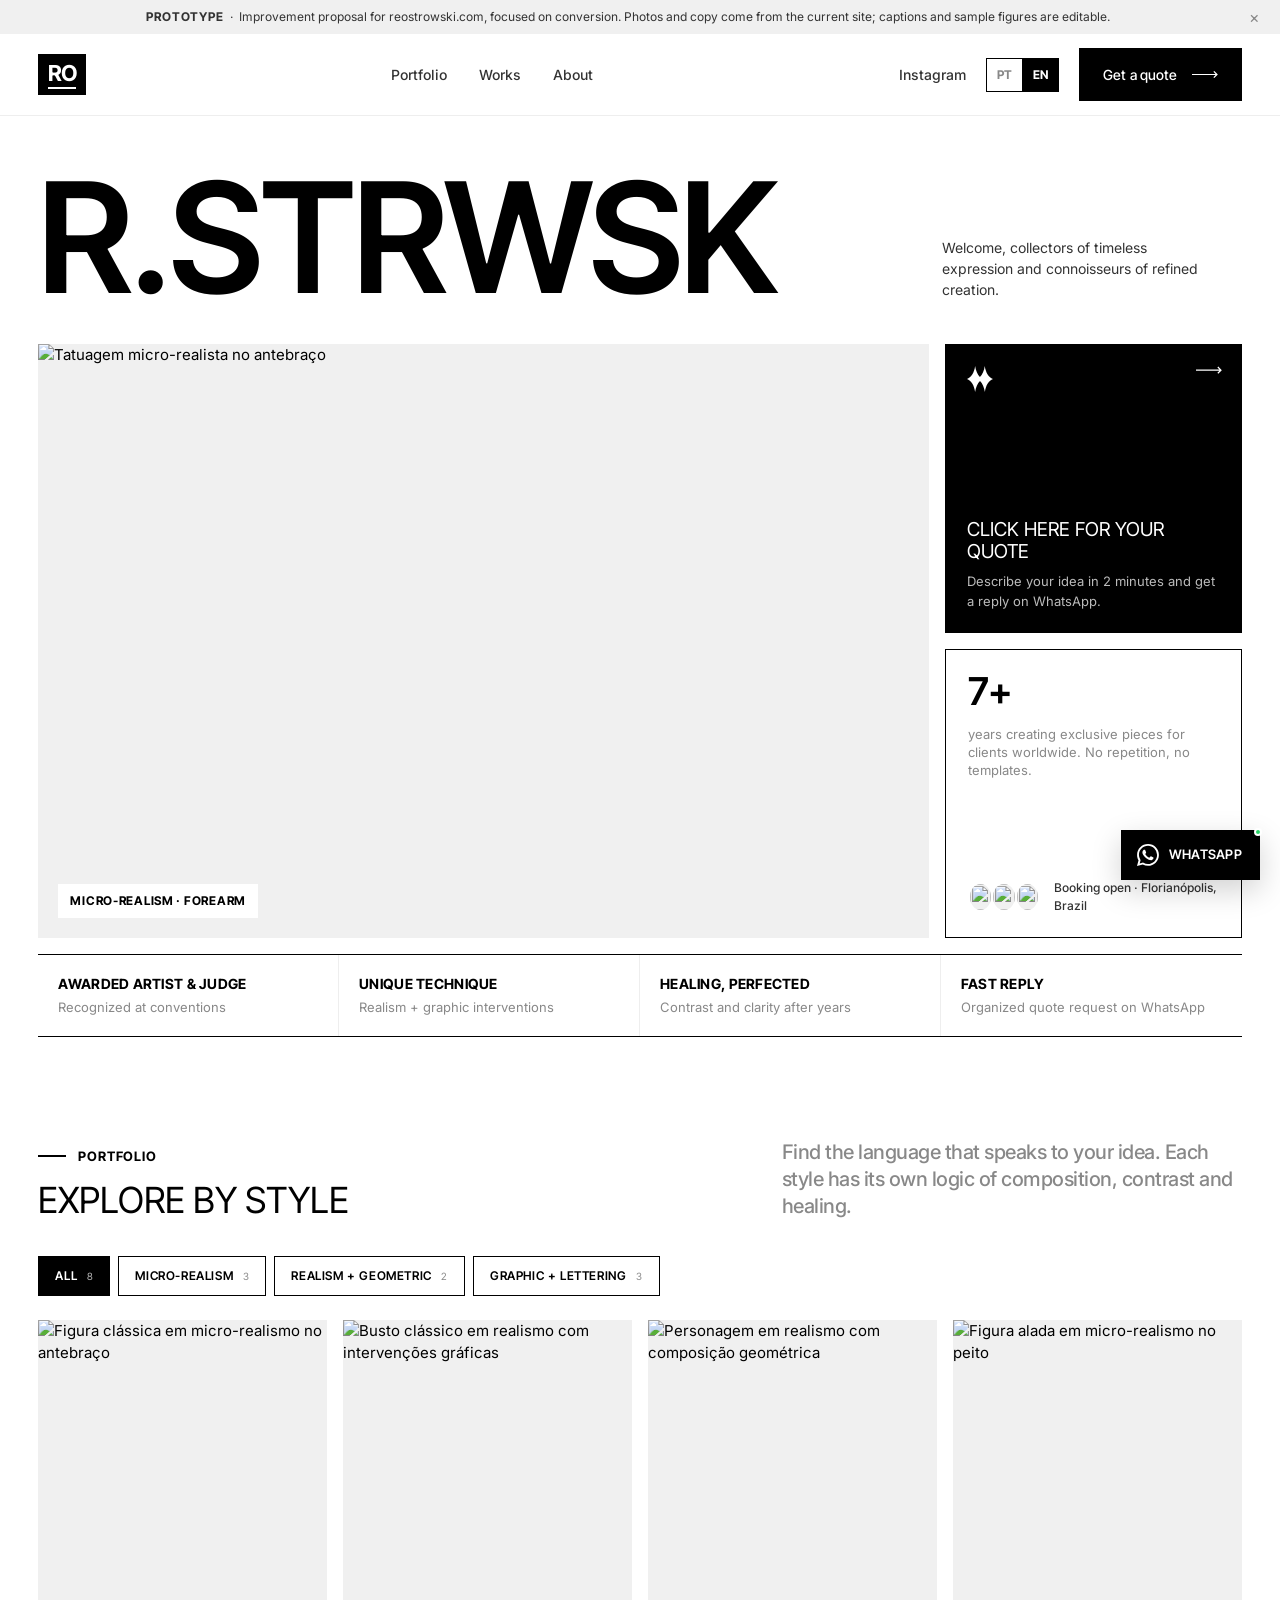
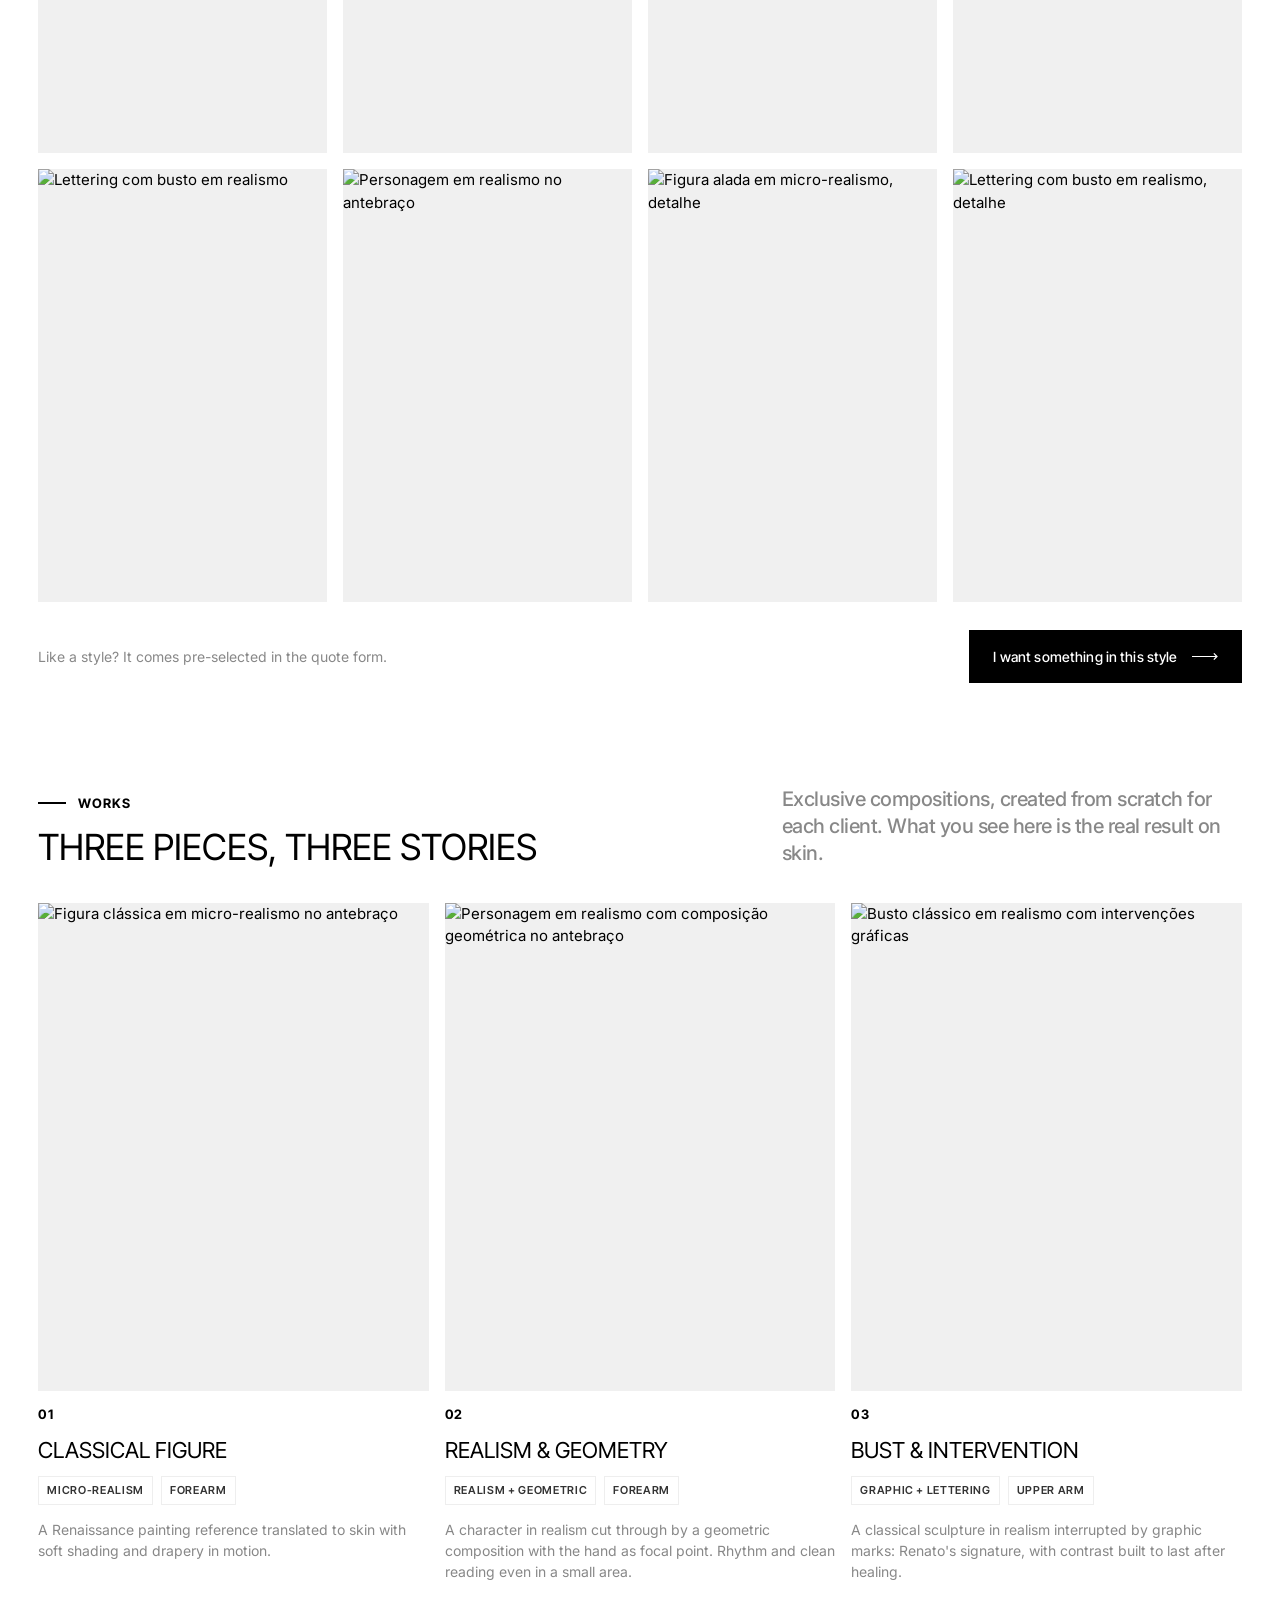
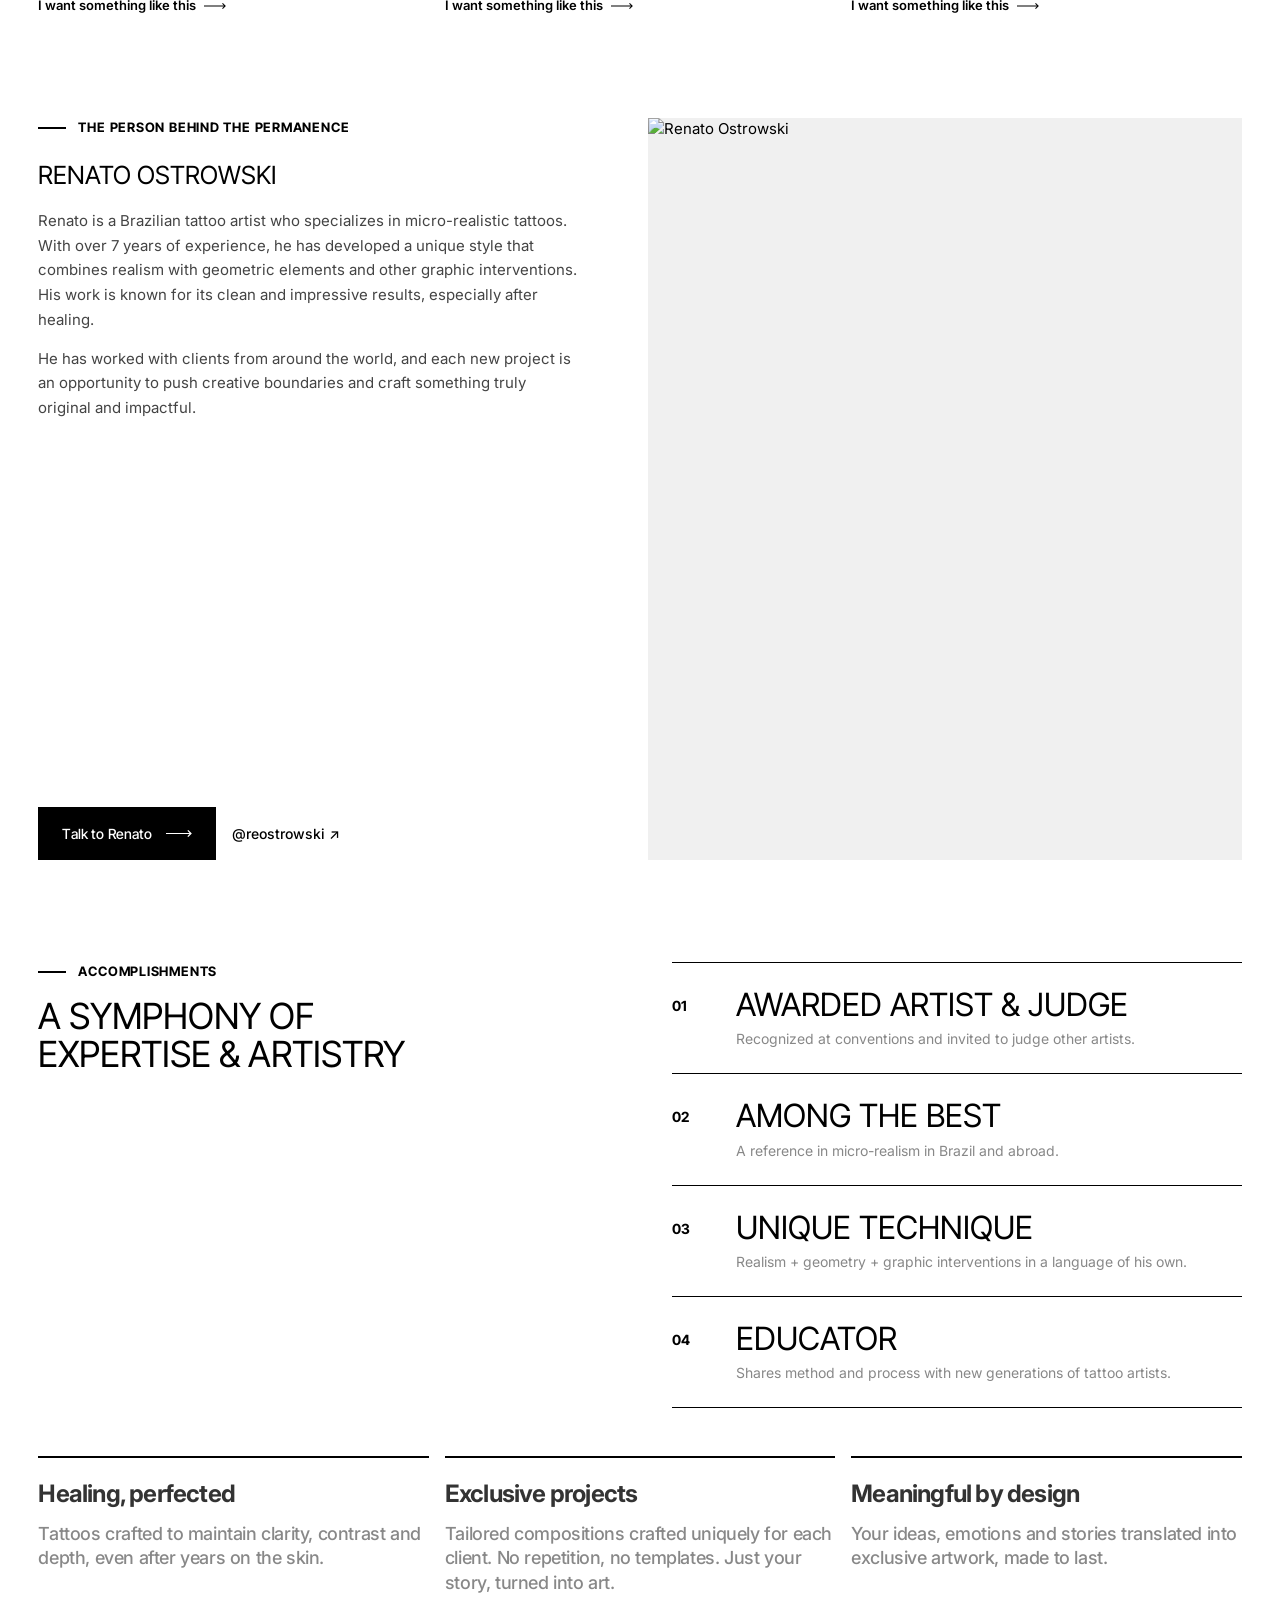
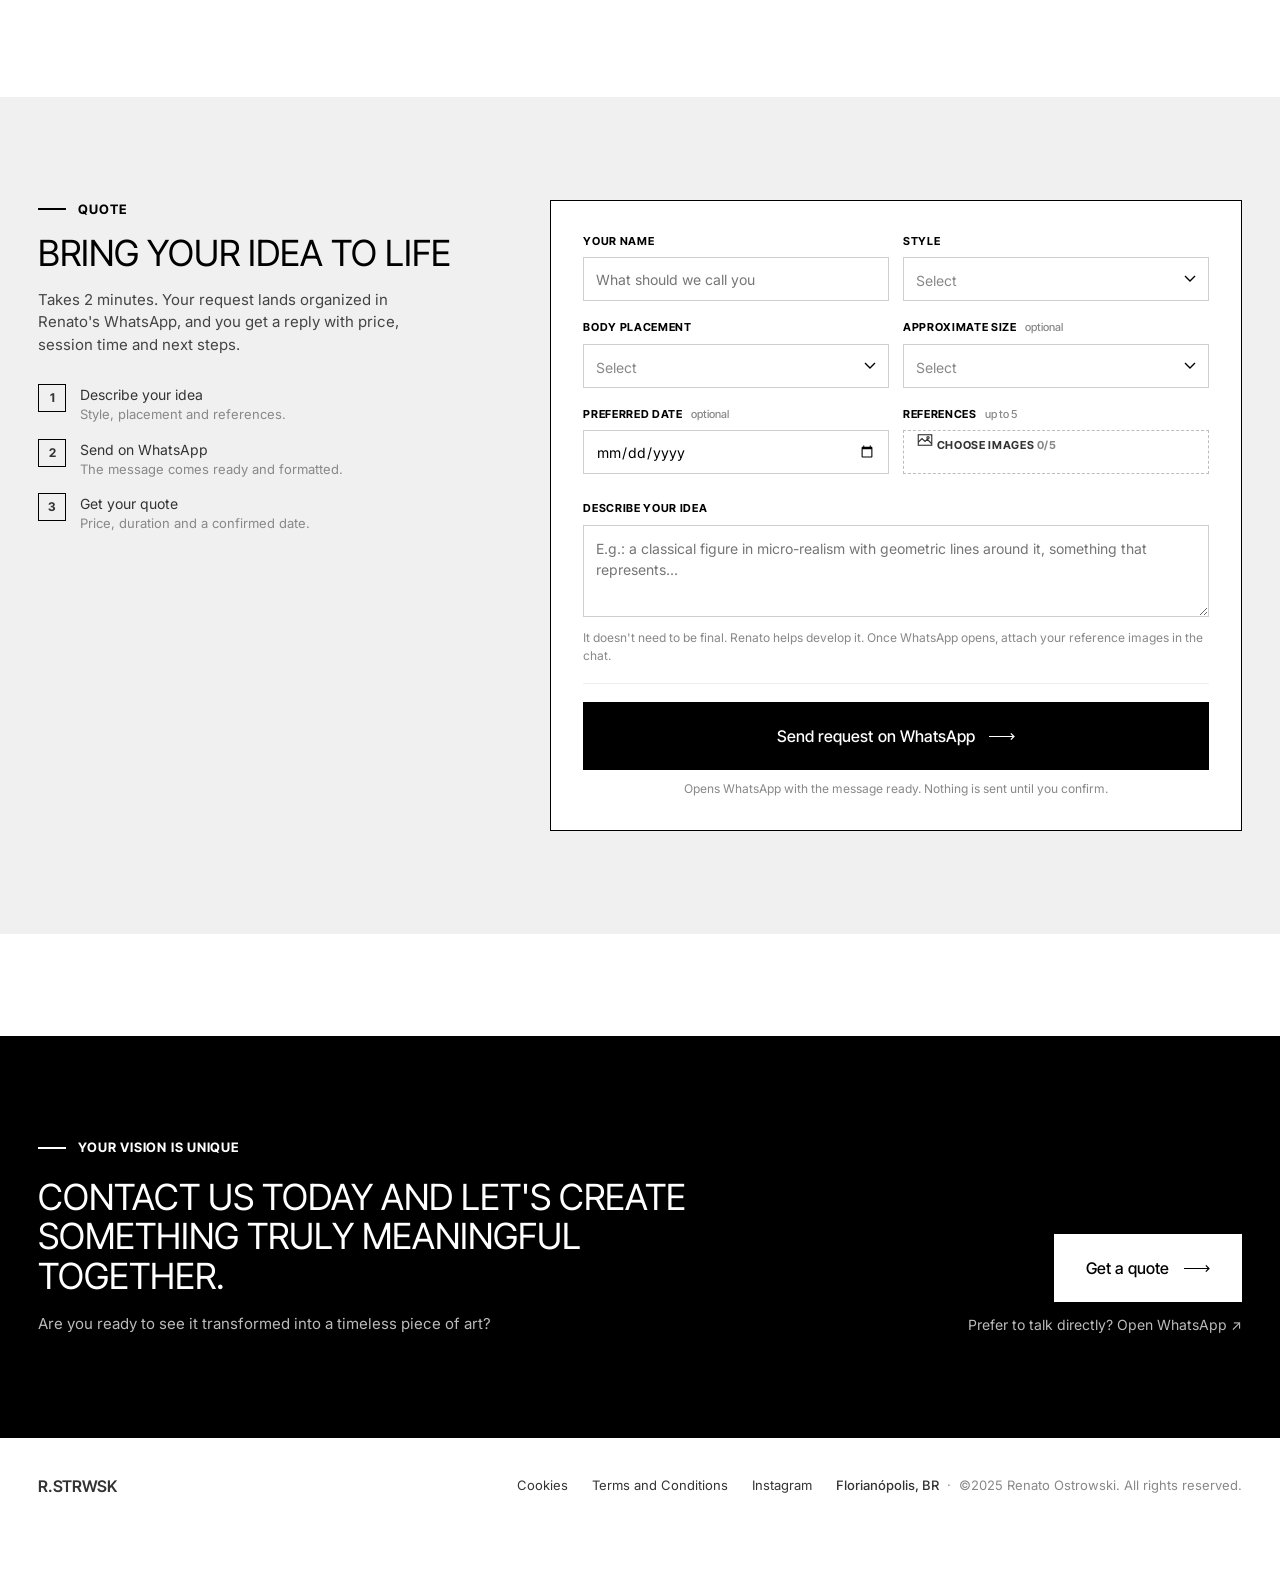
==== renato-demo-2/index.html @ 5ecb4a64 "feat: publish second Renato portfolio prototype" ====
<!DOCTYPE html>
<html lang="pt-BR">
<head>
<meta charset="UTF-8">
<meta name="viewport" content="width=device-width, initial-scale=1">
<title>R. Ostrowski — Protótipo</title>
<meta name="description" content="Protótipo de melhorias para reostrowski.com — portfólio por estilos, galeria, orçamento organizado pelo WhatsApp.">
<link rel="preconnect" href="https://fonts.googleapis.com">
<link rel="preconnect" href="https://fonts.gstatic.com" crossorigin>
<link href="https://api.fontshare.com/v2/css?f[]=switzer@400,500,600,700&display=swap" rel="stylesheet">
<link href="https://fonts.googleapis.com/css2?family=Inter:wght@400;500;600;700&family=Inter+Tight:wght@400;500;600;700&display=swap" rel="stylesheet">
<style>
  :root{
    --black:#000;
    --white:#fff;
    --ink:#333;
    --ink-2:#444;
    --muted:#888;
    --muted-2:#999;
    --line:#eee;
    --soft:#f0f0f0;
    --font-display:"Switzer","Inter Tight",Inter,system-ui,-apple-system,"Segoe UI",Roboto,Helvetica,Arial,sans-serif;
    --font-body:Inter,system-ui,-apple-system,"Segoe UI",Roboto,Helvetica,Arial,sans-serif;
    --gutter:clamp(20px,3vw,40px);
    --gap:16px;
  }
  *{box-sizing:border-box;margin:0;padding:0}
  html{scroll-behavior:smooth;-webkit-text-size-adjust:100%}
  body{
    background:var(--white);
    color:var(--black);
    font-family:var(--font-body);
    font-size:15px;
    line-height:1.5;
    -webkit-font-smoothing:antialiased;
  }
  img{display:block;max-width:100%}
  a{color:inherit;text-decoration:none}
  button{font:inherit;color:inherit;background:none;border:0;cursor:pointer}
  ::selection{background:var(--black);color:var(--white)}

  .wrap{padding-left:var(--gutter);padding-right:var(--gutter)}
  .display{font-family:var(--font-display);text-transform:uppercase;font-weight:400;line-height:1.05}
  .eyebrow{
    font-family:var(--font-display);font-size:13px;font-weight:700;letter-spacing:.06em;text-transform:uppercase;
    display:flex;align-items:center;gap:12px;
  }
  .eyebrow::before{content:"";width:28px;height:2px;background:var(--black)}
  .h2{font-size:clamp(28px,3.4vw,36px)}
  .lead{font-size:20px;font-weight:500;letter-spacing:-.5px;color:var(--muted);line-height:1.35}

  /* Buttons — exactly as the current site: black, square, white text, arrow */
  .btn{
    display:inline-flex;align-items:center;justify-content:center;gap:14px;
    background:var(--black);color:var(--white);
    font-family:var(--font-display);font-size:14px;font-weight:500;letter-spacing:.01em;
    padding:14px 22px;border:2px solid var(--black);border-radius:0;
    transition:background .2s,color .2s,transform .2s;
    white-space:nowrap;
  }
  .btn svg{width:26px;height:9px;flex:none;transition:transform .25s}
  .btn:hover{background:var(--white);color:var(--black)}
  .btn:hover svg{transform:translateX(5px)}
  .btn.big{font-size:16px;padding:20px 30px}
  .btn.full{width:100%}

  /* Prototype notice bar */
  .proto{
    background:var(--soft);color:var(--ink);font-size:12px;
    display:flex;align-items:center;justify-content:center;gap:18px;padding:8px calc(var(--gutter) + 24px) 8px var(--gutter);
    position:relative;text-align:center;
  }
  .proto strong{font-family:var(--font-display);text-transform:uppercase;letter-spacing:.08em;font-weight:700}
  .proto button{position:absolute;right:12px;top:50%;transform:translateY(-50%);font-size:16px;line-height:1;padding:4px 8px;color:var(--muted)}
  .proto button:hover{color:var(--black)}

  /* Nav */
  .nav{
    position:sticky;top:0;z-index:50;background:rgba(255,255,255,.92);backdrop-filter:blur(10px);
    border-bottom:1px solid var(--line);
    display:flex;align-items:center;justify-content:space-between;gap:24px;
    padding-top:14px;padding-bottom:14px;
  }
  .logo{
    background:var(--black);color:var(--white);
    font-family:var(--font-display);font-weight:700;font-size:22px;letter-spacing:-.06em;line-height:1;
    padding:8px 10px 6px;display:inline-flex;flex-direction:column;align-items:flex-start;
  }
  .logo span{display:block;height:2px;width:100%;background:var(--white);margin-top:3px}
  .menu{display:flex;align-items:center;gap:32px;font-size:14px;font-weight:500}
  .menu a{position:relative;color:var(--ink)}
  .menu a::after{content:"";position:absolute;left:0;right:100%;bottom:-4px;height:1px;background:var(--black);transition:right .25s}
  .menu a:hover::after{right:0}
  .nav-right{display:flex;align-items:center;gap:20px}
  .nav-right .ig{font-size:14px;font-weight:500;color:var(--ink)}
  /* Language switch — same square, mono language as the site */
  .lang{display:inline-flex;border:1px solid var(--black);font-family:var(--font-display);font-size:12px;font-weight:700;letter-spacing:.06em}
  .lang button{padding:7px 10px;color:var(--muted);transition:background .15s,color .15s}
  .lang button + button{border-left:1px solid var(--black)}
  .lang button.on{background:var(--black);color:var(--white)}
  .lang button:not(.on):hover{color:var(--black)}
  .burger{display:none;width:40px;height:40px;flex-direction:column;align-items:center;justify-content:center;gap:6px}
  .burger i{display:block;width:22px;height:2px;background:var(--black)}
  .mobile-menu{display:none;border-bottom:1px solid var(--line);background:var(--white)}
  .mobile-menu a{display:block;padding:16px var(--gutter);border-top:1px solid var(--line);font-family:var(--font-display);text-transform:uppercase;font-weight:500}
  .mobile-menu .mm-lang{display:flex;align-items:center;justify-content:space-between;padding:14px var(--gutter);border-top:1px solid var(--line);font-size:13px;color:var(--muted)}
  .mobile-menu.open{display:block}

  /* Hero */
  .hero{padding-top:clamp(28px,4vw,56px)}
  .hero-text{display:grid;grid-template-columns:1fr minmax(240px,300px);gap:32px;align-items:end;padding-bottom:36px}
  .hero h1{
    font-family:var(--font-display);font-weight:600;text-transform:uppercase;
    font-size:clamp(64px,12vw,156px);letter-spacing:-.02em;line-height:.92;
  }
  .hero-text p{font-size:14px;color:var(--ink);max-width:260px;padding-bottom:8px}
  .bento{display:grid;grid-template-columns:3fr 1fr;gap:var(--gap)}
  .bento .main{position:relative;overflow:hidden;background:var(--soft);aspect-ratio:3/2}
  .bento .main img{width:100%;height:100%;object-fit:cover;object-position:center 30%}
  .bento .main .tag{
    position:absolute;left:20px;bottom:20px;background:var(--white);padding:8px 12px;
    font-family:var(--font-display);text-transform:uppercase;font-size:12px;font-weight:700;letter-spacing:.06em
  }
  .bento .side{display:grid;grid-template-rows:1fr 1fr;gap:var(--gap)}
  .card-black{
    background:var(--black);color:var(--white);padding:22px;display:flex;flex-direction:column;justify-content:space-between;
    position:relative;transition:transform .25s
  }
  .card-black:hover{transform:translateY(-3px)}
  .card-black .star{width:26px;height:26px}
  .card-black h3{font-family:var(--font-display);text-transform:uppercase;font-size:clamp(16px,1.5vw,20px);font-weight:400;line-height:1.15;margin-top:auto}
  .card-black p{font-size:13px;color:#bbb;margin-top:10px}
  .card-black .arrow{position:absolute;right:20px;top:22px;width:26px}
  .card-white{
    border:1px solid var(--black);padding:22px;display:flex;flex-direction:column;gap:14px;background:var(--white);
  }
  .card-white .kpi{font-family:var(--font-display);font-size:clamp(28px,3vw,40px);font-weight:600;letter-spacing:-.03em;line-height:1}
  .card-white small{font-size:13px;color:var(--muted);line-height:1.4}
  .avatars{display:flex;align-items:center;gap:8px;margin-top:auto}
  .avatars .a{width:30px;height:30px;border-radius:50%;background:var(--soft);border:2px solid var(--white);margin-left:-10px;overflow:hidden}
  .avatars .a:first-child{margin-left:0}
  .avatars .a img{width:100%;height:100%;object-fit:cover}
  .avatars span{font-size:12px;color:var(--ink);font-weight:500;margin-left:6px}

  /* Trust strip */
  .strip{
    margin-top:var(--gap);border-top:1px solid var(--black);border-bottom:1px solid var(--black);
    display:grid;grid-template-columns:repeat(4,1fr);
  }
  .strip div{padding:18px 20px;border-right:1px solid var(--line);display:flex;flex-direction:column;gap:4px}
  .strip div:last-child{border-right:0}
  .strip b{font-family:var(--font-display);text-transform:uppercase;font-size:14px;font-weight:700;letter-spacing:.02em}
  .strip span{font-size:13px;color:var(--muted)}

  /* Section spacing */
  section{padding-top:clamp(64px,8vw,110px)}
  .sec-head{display:grid;grid-template-columns:1fr 1fr;gap:32px;align-items:end;margin-bottom:36px}
  .sec-head .h2{margin-top:16px}
  .sec-head .lead{max-width:460px;justify-self:end}

  /* Portfolio by style */
  .filters{display:flex;flex-wrap:wrap;gap:8px;margin-bottom:24px}
  .chip{
    font-family:var(--font-display);text-transform:uppercase;font-size:12px;font-weight:600;letter-spacing:.05em;
    padding:10px 16px;border:1px solid var(--black);background:var(--white);color:var(--black);
    transition:background .15s,color .15s
  }
  .chip:hover{background:var(--soft)}
  .chip.active{background:var(--black);color:var(--white)}
  .chip small{font-weight:400;color:var(--muted);margin-left:6px}
  .chip.active small{color:#bbb}
  .grid{display:grid;grid-template-columns:repeat(4,1fr);gap:var(--gap)}
  .work{position:relative;overflow:hidden;background:var(--soft);aspect-ratio:2/3;cursor:pointer}
  .work img{width:100%;height:100%;object-fit:cover;transition:transform .6s cubic-bezier(.2,.7,.2,1)}
  .work:hover img{transform:scale(1.04)}
  .work .cap{
    position:absolute;left:0;right:0;bottom:0;padding:14px;
    background:linear-gradient(to top,rgba(0,0,0,.75),rgba(0,0,0,0));color:var(--white);
    display:flex;justify-content:space-between;align-items:flex-end;gap:8px;
    opacity:0;transform:translateY(8px);transition:opacity .25s,transform .25s
  }
  .work:hover .cap{opacity:1;transform:none}
  .work .cap b{font-family:var(--font-display);text-transform:uppercase;font-size:12px;font-weight:700;letter-spacing:.05em}
  .work .cap span{font-size:12px;color:#ddd}
  .work.hide{display:none}
  .grid-cta{margin-top:28px;display:flex;justify-content:space-between;align-items:center;gap:20px;flex-wrap:wrap}
  .grid-cta p{color:var(--muted);font-size:14px}

  /* Featured gallery — 3 real works */
  .feat{display:grid;grid-template-columns:repeat(3,1fr);gap:var(--gap)}
  .feat article{display:flex;flex-direction:column;gap:14px}
  .feat .ph{overflow:hidden;background:var(--soft);aspect-ratio:4/5}
  .feat .ph img{width:100%;height:100%;object-fit:cover;transition:transform .7s cubic-bezier(.2,.7,.2,1)}
  .feat article:hover .ph img{transform:scale(1.03)}
  .feat .num{font-family:var(--font-display);font-size:13px;font-weight:700;letter-spacing:.04em}
  .feat h3{font-family:var(--font-display);text-transform:uppercase;font-weight:400;font-size:22px;line-height:1.1}
  .feat p{color:var(--muted);font-size:14px}
  .feat .meta{display:flex;gap:8px;flex-wrap:wrap}
  .feat .meta span{font-size:11px;font-family:var(--font-display);text-transform:uppercase;letter-spacing:.06em;font-weight:600;border:1px solid var(--line);padding:5px 8px;color:var(--ink)}
  .feat a.link{font-size:13px;font-weight:600;display:inline-flex;gap:8px;align-items:center;margin-top:auto}
  .feat a.link svg{width:22px;height:8px}

  /* About */
  .about{display:grid;grid-template-columns:1fr 1fr;gap:var(--gap)}
  .about .copy{display:flex;flex-direction:column;justify-content:space-between;gap:32px;padding-right:clamp(0px,4vw,64px)}
  .about h2.name{font-family:var(--font-display);text-transform:uppercase;font-weight:400;font-size:25px;margin-top:20px}
  .about .copy p{color:var(--ink-2);font-size:15px;line-height:1.65;margin-top:14px}
  .about .copy .cta-row{display:flex;gap:12px;flex-wrap:wrap;align-items:center}
  .about .copy .cta-row a.ig{font-size:14px;font-weight:500;display:inline-flex;align-items:center;gap:8px;padding:14px 4px}
  .about .img{overflow:hidden;background:var(--soft);aspect-ratio:4/5}
  .about .img img{width:100%;height:100%;object-fit:cover}

  /* Accomplishments */
  .acc{display:grid;grid-template-columns:1fr 1fr;gap:var(--gap) 64px}
  .acc .head .h2{margin-top:16px}
  .acc ol{list-style:none}
  .acc li{display:grid;grid-template-columns:48px 1fr;gap:16px;padding:24px 0;border-top:1px solid var(--black);align-items:start}
  .acc li:last-child{border-bottom:1px solid var(--black)}
  .acc li b{font-family:var(--font-display);font-size:14px;font-weight:700;letter-spacing:.02em;padding-top:8px}
  .acc li h3{font-family:var(--font-display);text-transform:uppercase;font-weight:400;font-size:clamp(22px,2.6vw,32px);line-height:1.1}
  .acc li p{color:var(--muted);font-size:14px;margin-top:6px}

  /* Values */
  .values{display:grid;grid-template-columns:repeat(3,1fr);gap:var(--gap);margin-top:48px}
  .values div{border-top:2px solid var(--black);padding-top:18px}
  .values h3{font-family:var(--font-body);font-weight:700;font-size:24px;letter-spacing:-.8px;color:var(--ink)}
  .values p{font-size:18px;font-weight:500;letter-spacing:-.4px;color:var(--muted);line-height:1.35;margin-top:10px}

  /* Quote form — compact */
  .quote{background:var(--soft);margin-top:clamp(64px,8vw,110px);padding-bottom:clamp(64px,8vw,110px)}
  .quote-grid{display:grid;grid-template-columns:minmax(280px,1fr) minmax(0,1.5fr);gap:clamp(24px,4vw,64px)}
  .quote .intro{position:sticky;top:96px;align-self:start}
  .quote .intro .h2{margin-top:16px}
  .quote .intro p{color:var(--ink-2);margin-top:16px;max-width:400px}
  .steps{list-style:none;margin-top:28px;display:flex;flex-direction:column;gap:14px}
  .steps li{display:flex;gap:14px;align-items:flex-start;font-size:14px;color:var(--ink)}
  .steps li b{font-family:var(--font-display);flex:none;width:28px;height:28px;border:1px solid var(--black);display:inline-flex;align-items:center;justify-content:center;font-size:12px;font-weight:700}
  .steps li span small{display:block;color:var(--muted);font-size:13px}
  .form{background:var(--white);border:1px solid var(--black);padding:clamp(20px,2.6vw,32px);display:flex;flex-direction:column;gap:18px}
  .field label,.field .lbl{display:block;font-family:var(--font-display);text-transform:uppercase;font-size:11px;font-weight:700;letter-spacing:.06em;margin-bottom:8px}
  .field label em,.field .lbl em{font-style:normal;color:var(--muted);font-weight:500;letter-spacing:0;text-transform:none;margin-left:6px}
  .field input[type=text],.field input[type=date],.field textarea,.field select{
    width:100%;border:1px solid #cfcfcf;border-radius:0;background:var(--white);padding:12px 12px;
    font:inherit;font-size:14px;color:var(--black);outline:none;transition:border-color .15s;height:44px
  }
  .field select{
    appearance:none;-webkit-appearance:none;padding-right:36px;cursor:pointer;
    background-image:url("data:image/svg+xml,%3Csvg xmlns='http://www.w3.org/2000/svg' viewBox='0 0 12 8'%3E%3Cpath d='M1 1l5 5 5-5' fill='none' stroke='%23000' stroke-width='1.4'/%3E%3C/svg%3E");
    background-repeat:no-repeat;background-position:right 12px center;background-size:12px 8px
  }
  .field select:invalid,.field select.empty{color:var(--muted)}
  .field select option{color:var(--black)}
  .field textarea{min-height:92px;height:auto;resize:vertical}
  .field input:focus,.field textarea:focus,.field select:focus{border-color:var(--black)}
  .field .help{font-size:12px;color:var(--muted);margin-top:6px}
  .two{display:grid;grid-template-columns:1fr 1fr;gap:14px}
  /* compact reference picker */
  .pick{position:relative;display:flex;align-items:center;gap:10px;height:44px;border:1px dashed #bdbdbd;padding:0 12px;color:var(--ink);font-size:13px;cursor:pointer;transition:border-color .15s,background .15s}
  .pick:hover,.pick.over{border-color:var(--black);background:#fafafa}
  .pick input{position:absolute;inset:0;opacity:0;cursor:pointer;width:100%;height:100%}
  .pick svg{width:18px;height:18px;flex:none}
  .pick .cnt{margin-left:auto;font-family:var(--font-display);font-size:11px;font-weight:700;letter-spacing:.05em;color:var(--muted)}
  .thumbs{display:flex;flex-wrap:wrap;gap:8px;margin-top:8px}
  .thumbs:empty{display:none}
  .thumb{position:relative;width:56px;height:56px;overflow:hidden;background:var(--soft);border:1px solid var(--line)}
  .thumb img{width:100%;height:100%;object-fit:cover}
  .thumb button{position:absolute;top:2px;right:2px;width:18px;height:18px;background:var(--black);color:var(--white);font-size:12px;line-height:1;display:flex;align-items:center;justify-content:center}
  .submit{border-top:1px solid var(--line);padding-top:18px;display:flex;flex-direction:column;gap:10px}
  .submit .note{font-size:12px;color:var(--muted);text-align:center}
  .err{border-color:#000 !important;box-shadow:inset 0 0 0 1px #000}
  .msg{font-size:13px;color:var(--black);display:none}
  .msg.show{display:block}

  /* Final CTA */
  .final{background:var(--black);color:var(--white);margin-top:clamp(64px,8vw,110px);padding:clamp(64px,8vw,110px) var(--gutter)}
  .final-grid{display:grid;grid-template-columns:1.4fr 1fr;gap:48px;align-items:end}
  .final .eyebrow::before{background:var(--white)}
  .final h2{font-family:var(--font-display);text-transform:uppercase;font-weight:400;font-size:clamp(28px,3.4vw,36px);line-height:1.1;margin-top:20px}
  .final p{color:#bbb;font-size:15px;margin-top:16px;max-width:460px}
  .final .btn{background:var(--white);color:var(--black);border-color:var(--white)}
  .final .btn:hover{background:var(--black);color:var(--white)}
  .final .actions{display:flex;flex-direction:column;gap:12px;align-items:flex-end}
  .final .actions a.sec{color:#bbb;font-size:14px;display:inline-flex;gap:8px;align-items:center}
  .final .actions a.sec:hover{color:var(--white)}

  /* Footer */
  footer{padding:36px var(--gutter) 96px;display:grid;grid-template-columns:1fr auto auto;gap:24px;align-items:center;font-size:13px;color:var(--ink)}
  footer .brand{font-family:var(--font-display);text-transform:uppercase;font-weight:600;font-size:16px;letter-spacing:-.02em}
  footer nav{display:flex;gap:24px}
  footer nav a:hover{text-decoration:underline}
  footer .copy{color:var(--muted)}
  footer .copy b{color:var(--ink);font-weight:500}

  /* Floating WhatsApp */
  .wa-float{
    position:fixed;right:20px;bottom:20px;z-index:60;
    display:inline-flex;align-items:center;gap:10px;background:var(--black);color:var(--white);
    padding:12px 16px 12px 14px;border:2px solid var(--black);
    font-family:var(--font-display);font-size:13px;font-weight:600;letter-spacing:.02em;text-transform:uppercase;
    box-shadow:0 10px 30px rgba(0,0,0,.18);transition:transform .2s,background .2s,color .2s
  }
  .wa-float:hover{background:var(--white);color:var(--black);transform:translateY(-2px)}
  .wa-float svg{width:22px;height:22px;flex:none}
  .wa-float .dot{width:8px;height:8px;border-radius:50%;background:#25d366;position:absolute;top:-4px;right:-4px;border:2px solid var(--white)}

  /* Lightbox */
  .lb{position:fixed;inset:0;background:rgba(0,0,0,.92);z-index:100;display:none;align-items:center;justify-content:center;padding:24px}
  .lb.open{display:flex}
  .lb img{max-width:min(92vw,900px);max-height:88vh;object-fit:contain}
  .lb button{position:absolute;top:18px;right:20px;color:var(--white);font-size:28px;line-height:1;padding:8px}
  .lb .lb-cap{position:absolute;left:24px;bottom:22px;color:var(--white);font-family:var(--font-display);text-transform:uppercase;font-size:12px;letter-spacing:.06em}

  /* Reveal: visible at rest, only below-the-fold sections animate in */
  .rv{transition:opacity .7s ease,transform .7s ease}
  .rv.pending{opacity:0;transform:translateY(16px)}
  .rv.in{opacity:1;transform:none}
  @media (prefers-reduced-motion:reduce){
    .rv,.rv.pending{opacity:1;transform:none;transition:none}
    .work img,.feat .ph img,.btn svg{transition:none}
  }
  :focus-visible{outline:2px solid var(--black);outline-offset:2px}

  @media (max-width:1024px){
    .grid{grid-template-columns:repeat(3,1fr)}
    .bento{grid-template-columns:2fr 1fr}
  }
  @media (max-width:820px){
    .menu{display:none}
    .burger{display:flex}
    .nav-right .ig,.nav-right .lang{display:none}
    .hero-text{grid-template-columns:1fr;gap:16px}
    .bento{grid-template-columns:1fr}
    .bento .side{grid-template-rows:none;grid-template-columns:1fr 1fr}
    .strip{grid-template-columns:1fr 1fr}
    .strip div:nth-child(2){border-right:0}
    .strip div:nth-child(-n+2){border-bottom:1px solid var(--line)}
    .sec-head{grid-template-columns:1fr;gap:12px}
    .sec-head .lead{justify-self:start}
    .grid{grid-template-columns:repeat(2,1fr)}
    .feat{grid-template-columns:1fr}
    .feat .ph{aspect-ratio:4/3}
    .about{grid-template-columns:1fr}
    .about .img{order:-1;aspect-ratio:4/3}
    .acc{grid-template-columns:1fr}
    .values{grid-template-columns:1fr}
    .quote-grid{grid-template-columns:1fr}
    .quote .intro{position:static}
    .final-grid{grid-template-columns:1fr;gap:28px}
    .final .actions{align-items:flex-start}
    footer{grid-template-columns:1fr;gap:12px}
    .wa-float{right:14px;bottom:14px}
    .work .cap{opacity:1;transform:none}
  }
  @media (max-width:560px){
    .two{grid-template-columns:1fr}
  }
  @media (max-width:480px){
    .bento .side{grid-template-columns:1fr}
    .wa-float .lbl{display:none}
    .wa-float{padding:14px}
    .nav .btn{padding:12px 14px}
    .nav .btn svg{display:none}
  }
</style>
</head>
<body>

<!-- Prototype notice -->
<div class="proto" id="proto">
  <span><strong data-i18n="proto.tag">Protótipo</strong> &nbsp;·&nbsp; <span data-i18n="proto.text">Proposta de melhorias para reostrowski.com com foco em conversão. Fotos e textos são do site atual; legendas e números de exemplo são editáveis.</span></span>
  <button aria-label="Fechar" onclick="document.getElementById('proto').remove()">×</button>
</div>

<!-- NAV -->
<header class="nav wrap">
  <a href="#top" class="logo" aria-label="R. Ostrowski">RO<span></span></a>
  <nav class="menu" aria-label="Principal">
    <a href="#portfolio" data-i18n="nav.portfolio">Portfólio</a>
    <a href="#galeria" data-i18n="nav.works">Trabalhos</a>
    <a href="#sobre" data-i18n="nav.about">Sobre</a>
  </nav>
  <div class="nav-right">
    <a class="ig" href="https://instagram.com/reostrowski" target="_blank" rel="noopener">Instagram</a>
    <div class="lang" role="group" aria-label="Idioma / Language">
      <button type="button" data-lang="pt" class="on" aria-pressed="true">PT</button>
      <button type="button" data-lang="en" aria-pressed="false">EN</button>
    </div>
    <a class="btn" href="#orcamento"><span data-i18n="nav.cta">Pedir orçamento</span>
      <svg viewBox="0 0 25 8" fill="none" aria-hidden="true"><path d="M0 4h24M21 1l3 3-3 3" stroke="currentColor" stroke-width="1.2"/></svg>
    </a>
    <button class="burger" aria-label="Menu" onclick="document.getElementById('mm').classList.toggle('open')"><i></i><i></i><i></i></button>
  </div>
</header>
<div class="mobile-menu" id="mm">
  <a href="#portfolio" onclick="mm.classList.remove('open')" data-i18n="nav.portfolio">Portfólio</a>
  <a href="#galeria" onclick="mm.classList.remove('open')" data-i18n="nav.works">Trabalhos</a>
  <a href="#sobre" onclick="mm.classList.remove('open')" data-i18n="nav.about">Sobre</a>
  <a href="https://instagram.com/reostrowski" target="_blank" rel="noopener">Instagram</a>
  <div class="mm-lang"><span data-i18n="nav.lang">Idioma</span>
    <div class="lang" role="group" aria-label="Idioma / Language">
      <button type="button" data-lang="pt" class="on" aria-pressed="true">PT</button>
      <button type="button" data-lang="en" aria-pressed="false">EN</button>
    </div>
  </div>
</div>

<main id="top">

  <!-- HERO -->
  <section class="hero wrap" style="padding-top:clamp(28px,4vw,56px)">
    <div class="hero-text">
      <h1>R.STRWSK</h1>
      <p data-i18n="hero.welcome">Bem-vindo, colecionadores de expressão atemporal e apreciadores da criação refinada.</p>
    </div>

    <div class="bento">
      <a class="main" href="#galeria" aria-label="Ver trabalhos">
        <img src="https://framerusercontent.com/images/WSSsL5Jv1uTRoO7GW9BSYkXOk.jpg?scale-down-to=2048" alt="Tatuagem micro-realista no antebraço" loading="eager">
        <span class="tag" data-i18n="hero.tag">Micro-realismo · Antebraço</span>
      </a>
      <div class="side">
        <a class="card-black" href="#orcamento">
          <svg class="star" viewBox="0 0 32 32" fill="currentColor" aria-hidden="true"><path d="M31.9 16C26.9 14.4 22.9 8.1 21.9 0c-.7 5.7-3 10.6-6 13.5C13 10.6 10.7 5.7 10 0 9 8.1 5 14.4 0 16c5 1.6 9 8 10 16 .7-5.7 3-10.6 6-13.5 3 2.9 5.2 7.8 6 13.5 1-8 5-14.4 10-16z"/></svg>
          <svg class="arrow" viewBox="0 0 25 8" fill="none" aria-hidden="true"><path d="M0 4h24M21 1l3 3-3 3" stroke="currentColor" stroke-width="1.2"/></svg>
          <h3 data-i18n="hero.card.title">Clique aqui para o seu orçamento</h3>
          <p data-i18n="hero.card.text">Descreva sua ideia em 2 minutos e receba a resposta pelo WhatsApp.</p>
        </a>
        <div class="card-white">
          <div class="kpi">7+</div>
          <small data-i18n="hero.kpi">anos criando peças exclusivas para clientes do mundo todo. Sem repetição, sem templates.</small>
          <div class="avatars" aria-hidden="true">
            <div class="a"><img src="https://framerusercontent.com/images/aNg43cg3acNRkshKvw2F0zpQ318.jpg?scale-down-to=512" alt=""></div>
            <div class="a"><img src="https://framerusercontent.com/images/xAho4SES4jqAxbilSaEOl8PJQM.jpg?scale-down-to=512" alt=""></div>
            <div class="a"><img src="https://framerusercontent.com/images/MAs0V5PCNdj26HBQup9HZfxAGM0.jpg?scale-down-to=512" alt=""></div>
            <span data-i18n="hero.agenda">Agenda aberta · Florianópolis</span>
          </div>
        </div>
      </div>
    </div>

    <div class="strip">
      <div><b data-i18n="strip.1.t">Artista premiado &amp; jurado</b><span data-i18n="strip.1.s">Reconhecido em convenções</span></div>
      <div><b data-i18n="strip.2.t">Técnica única</b><span data-i18n="strip.2.s">Realismo + intervenções gráficas</span></div>
      <div><b data-i18n="strip.3.t">Cicatrização perfeita</b><span data-i18n="strip.3.s">Contraste e nitidez após anos</span></div>
      <div><b data-i18n="strip.4.t">Resposta rápida</b><span data-i18n="strip.4.s">Orçamento organizado pelo WhatsApp</span></div>
    </div>
  </section>

  <!-- PORTFOLIO BY STYLE -->
  <section class="wrap" id="portfolio">
    <div class="sec-head rv">
      <div>
        <div class="eyebrow" data-i18n="pf.eyebrow">Portfólio</div>
        <h2 class="display h2" data-i18n="pf.title">Explore por estilo</h2>
      </div>
      <p class="lead" data-i18n="pf.lead">Encontre a linguagem que conversa com a sua ideia. Cada estilo tem sua própria lógica de composição, contraste e cicatrização.</p>
    </div>

    <div class="filters rv" role="tablist" aria-label="Filtrar por estilo">
      <button class="chip active" data-f="all" role="tab" aria-selected="true"><span data-i18n="pf.all">Todos</span> <small>8</small></button>
      <button class="chip" data-f="micro" role="tab"><span data-i18n="style.micro">Micro-realismo</span> <small>3</small></button>
      <button class="chip" data-f="geo" role="tab"><span data-i18n="style.geo">Realismo + Geométrico</span> <small>2</small></button>
      <button class="chip" data-f="graf" role="tab"><span data-i18n="style.graf">Gráfico + Lettering</span> <small>3</small></button>
    </div>

    <div class="grid rv" id="grid">
      <figure class="work" data-c="micro" data-full="https://framerusercontent.com/images/WSSsL5Jv1uTRoO7GW9BSYkXOk.jpg?scale-down-to=2048">
        <img src="https://framerusercontent.com/images/WSSsL5Jv1uTRoO7GW9BSYkXOk.jpg?scale-down-to=1024" alt="Figura clássica em micro-realismo no antebraço" loading="lazy">
        <figcaption class="cap"><b data-i18n="style.micro">Micro-realismo</b><span data-i18n="pf.view">Ver ampliado</span></figcaption>
      </figure>
      <figure class="work" data-c="graf" data-full="https://framerusercontent.com/images/MAs0V5PCNdj26HBQup9HZfxAGM0.jpg?scale-down-to=2048">
        <img src="https://framerusercontent.com/images/MAs0V5PCNdj26HBQup9HZfxAGM0.jpg?scale-down-to=1024" alt="Busto clássico em realismo com intervenções gráficas" loading="lazy">
        <figcaption class="cap"><b data-i18n="style.graf">Gráfico + Lettering</b><span data-i18n="pf.view">Ver ampliado</span></figcaption>
      </figure>
      <figure class="work" data-c="geo" data-full="https://framerusercontent.com/images/Bm26kioHvQqrwRA2FDisqHfnqU.jpg?scale-down-to=2048">
        <img src="https://framerusercontent.com/images/Bm26kioHvQqrwRA2FDisqHfnqU.jpg?scale-down-to=1024" alt="Personagem em realismo com composição geométrica" loading="lazy">
        <figcaption class="cap"><b data-i18n="style.geo">Realismo + Geométrico</b><span data-i18n="pf.view">Ver ampliado</span></figcaption>
      </figure>
      <figure class="work" data-c="micro" data-full="https://framerusercontent.com/images/xAho4SES4jqAxbilSaEOl8PJQM.jpg?scale-down-to=2048">
        <img src="https://framerusercontent.com/images/xAho4SES4jqAxbilSaEOl8PJQM.jpg?scale-down-to=1024" alt="Figura alada em micro-realismo no peito" loading="lazy">
        <figcaption class="cap"><b data-i18n="style.micro">Micro-realismo</b><span data-i18n="pf.view">Ver ampliado</span></figcaption>
      </figure>
      <figure class="work" data-c="graf" data-full="https://framerusercontent.com/images/YvzjkbrREBzZxQo4vCJ1OVkar2E.jpg?scale-down-to=2048">
        <img src="https://framerusercontent.com/images/YvzjkbrREBzZxQo4vCJ1OVkar2E.jpg?scale-down-to=1024" alt="Lettering com busto em realismo" loading="lazy">
        <figcaption class="cap"><b data-i18n="style.graf">Gráfico + Lettering</b><span data-i18n="pf.view">Ver ampliado</span></figcaption>
      </figure>
      <figure class="work" data-c="geo" data-full="https://framerusercontent.com/images/aNg43cg3acNRkshKvw2F0zpQ318.jpg?scale-down-to=2048">
        <img src="https://framerusercontent.com/images/aNg43cg3acNRkshKvw2F0zpQ318.jpg?scale-down-to=1024" alt="Personagem em realismo no antebraço" loading="lazy">
        <figcaption class="cap"><b data-i18n="style.geo">Realismo + Geométrico</b><span data-i18n="pf.view">Ver ampliado</span></figcaption>
      </figure>
      <figure class="work" data-c="micro" data-full="https://framerusercontent.com/images/gRSPTi2yhFTfbAtbX6iBkVX55aQ.jpg?scale-down-to=2048">
        <img src="https://framerusercontent.com/images/gRSPTi2yhFTfbAtbX6iBkVX55aQ.jpg?scale-down-to=1024" alt="Figura alada em micro-realismo, detalhe" loading="lazy">
        <figcaption class="cap"><b data-i18n="style.micro">Micro-realismo</b><span data-i18n="pf.view">Ver ampliado</span></figcaption>
      </figure>
      <figure class="work" data-c="graf" data-full="https://framerusercontent.com/images/Du5aAMjIBS2QbkoDlbe8LYoWVgI.jpg?scale-down-to=2048">
        <img src="https://framerusercontent.com/images/Du5aAMjIBS2QbkoDlbe8LYoWVgI.jpg?scale-down-to=1024" alt="Lettering com busto em realismo, detalhe" loading="lazy">
        <figcaption class="cap"><b data-i18n="style.graf">Gráfico + Lettering</b><span data-i18n="pf.view">Ver ampliado</span></figcaption>
      </figure>
    </div>

    <div class="grid-cta rv">
      <p data-i18n="pf.ctaHelp">Gostou de algum estilo? Ele já vai selecionado no formulário de orçamento.</p>
      <a class="btn" href="#orcamento" id="cta-style"><span id="cta-style-text" data-i18n="pf.ctaBtn">Quero algo nesse estilo</span>
        <svg viewBox="0 0 25 8" fill="none" aria-hidden="true"><path d="M0 4h24M21 1l3 3-3 3" stroke="currentColor" stroke-width="1.2"/></svg>
      </a>
    </div>
  </section>

  <!-- GALLERY: 3 REAL WORKS -->
  <section class="wrap" id="galeria">
    <div class="sec-head rv">
      <div>
        <div class="eyebrow" data-i18n="gl.eyebrow">Trabalhos</div>
        <h2 class="display h2" data-i18n="gl.title">Três peças, três histórias</h2>
      </div>
      <p class="lead" data-i18n="gl.lead">Composições exclusivas, criadas do zero para cada cliente. O que você vê aqui é resultado real na pele.</p>
    </div>
    <div class="feat rv">
      <article>
        <div class="ph work" data-full="https://framerusercontent.com/images/WSSsL5Jv1uTRoO7GW9BSYkXOk.jpg?scale-down-to=2048"><img src="https://framerusercontent.com/images/WSSsL5Jv1uTRoO7GW9BSYkXOk.jpg?scale-down-to=1024" alt="Figura clássica em micro-realismo no antebraço" loading="lazy"></div>
        <div class="num">01</div>
        <h3 data-i18n="gl.1.t">Figura clássica</h3>
        <div class="meta"><span data-i18n="style.micro">Micro-realismo</span><span data-i18n="place.forearm">Antebraço</span></div>
        <p data-i18n="gl.1.p">Referência de pintura renascentista traduzida para a pele com sombreado suave e drapeado em movimento.</p>
        <a class="link" href="#orcamento"><span data-i18n="gl.link">Quero algo assim</span> <svg viewBox="0 0 25 8" fill="none" aria-hidden="true"><path d="M0 4h24M21 1l3 3-3 3" stroke="currentColor" stroke-width="1.2"/></svg></a>
      </article>
      <article>
        <div class="ph work" data-full="https://framerusercontent.com/images/Bm26kioHvQqrwRA2FDisqHfnqU.jpg?scale-down-to=2048"><img src="https://framerusercontent.com/images/Bm26kioHvQqrwRA2FDisqHfnqU.jpg?scale-down-to=1024" alt="Personagem em realismo com composição geométrica no antebraço" loading="lazy"></div>
        <div class="num">02</div>
        <h3 data-i18n="gl.2.t">Realismo &amp; geometria</h3>
        <div class="meta"><span data-i18n="style.geo">Realismo + Geométrico</span><span data-i18n="place.forearm">Antebraço</span></div>
        <p data-i18n="gl.2.p">Personagem em realismo cortado por uma composição geométrica com a mão em destaque. Ritmo e leitura limpa mesmo em área pequena.</p>
        <a class="link" href="#orcamento"><span data-i18n="gl.link">Quero algo assim</span> <svg viewBox="0 0 25 8" fill="none" aria-hidden="true"><path d="M0 4h24M21 1l3 3-3 3" stroke="currentColor" stroke-width="1.2"/></svg></a>
      </article>
      <article>
        <div class="ph work" data-full="https://framerusercontent.com/images/MAs0V5PCNdj26HBQup9HZfxAGM0.jpg?scale-down-to=2048"><img src="https://framerusercontent.com/images/MAs0V5PCNdj26HBQup9HZfxAGM0.jpg?scale-down-to=1024" alt="Busto clássico em realismo com intervenções gráficas" loading="lazy"></div>
        <div class="num">03</div>
        <h3 data-i18n="gl.3.t">Busto &amp; intervenção</h3>
        <div class="meta"><span data-i18n="style.graf">Gráfico + Lettering</span><span data-i18n="place.arm">Braço</span></div>
        <p data-i18n="gl.3.p">Escultura clássica em realismo interrompida por traços gráficos: a assinatura do Renato, contraste pensado para durar após a cicatrização.</p>
        <a class="link" href="#orcamento"><span data-i18n="gl.link">Quero algo assim</span> <svg viewBox="0 0 25 8" fill="none" aria-hidden="true"><path d="M0 4h24M21 1l3 3-3 3" stroke="currentColor" stroke-width="1.2"/></svg></a>
      </article>
    </div>
  </section>

  <!-- ABOUT -->
  <section class="wrap" id="sobre">
    <div class="about rv">
      <div class="copy">
        <div>
          <div class="eyebrow" data-i18n="ab.eyebrow">A pessoa por trás da permanência</div>
          <h2 class="name">Renato Ostrowski</h2>
          <p data-i18n="ab.p1">Renato é um tatuador brasileiro especializado em tatuagens micro-realistas. Com mais de 7 anos de experiência, desenvolveu um estilo único que combina realismo com elementos geométricos e outras intervenções gráficas. Seu trabalho é conhecido pelo resultado limpo e impressionante, especialmente após a cicatrização.</p>
          <p data-i18n="ab.p2">Já atendeu clientes de várias partes do mundo, e cada novo projeto é uma oportunidade de expandir limites criativos e construir algo verdadeiramente original e impactante.</p>
        </div>
        <div class="cta-row">
          <a class="btn" href="#orcamento"><span data-i18n="ab.btn">Falar com o Renato</span>
            <svg viewBox="0 0 25 8" fill="none" aria-hidden="true"><path d="M0 4h24M21 1l3 3-3 3" stroke="currentColor" stroke-width="1.2"/></svg>
          </a>
          <a class="ig" href="https://instagram.com/reostrowski" target="_blank" rel="noopener">@reostrowski ↗</a>
        </div>
      </div>
      <div class="img"><img src="https://framerusercontent.com/images/OnP0YWaBN8ktyAYnUZxkCvVpR84.jpg?scale-down-to=2048" alt="Renato Ostrowski" loading="lazy"></div>
    </div>
  </section>

  <!-- ACCOMPLISHMENTS -->
  <section class="wrap">
    <div class="acc rv">
      <div class="head">
        <div class="eyebrow" data-i18n="ac.eyebrow">Conquistas</div>
        <h2 class="display h2" data-i18n-html="ac.title">Uma sinfonia de<br>expertise &amp; arte</h2>
      </div>
      <ol>
        <li><b>01</b><div><h3 data-i18n="ac.1.t">Artista premiado &amp; jurado</h3><p data-i18n="ac.1.p">Reconhecido em convenções e convidado a avaliar outros artistas.</p></div></li>
        <li><b>02</b><div><h3 data-i18n="ac.2.t">Entre os melhores</h3><p data-i18n="ac.2.p">Referência em micro-realismo no Brasil e no exterior.</p></div></li>
        <li><b>03</b><div><h3 data-i18n="ac.3.t">Técnica única</h3><p data-i18n="ac.3.p">Realismo + geometria + intervenções gráficas em uma linguagem própria.</p></div></li>
        <li><b>04</b><div><h3 data-i18n="ac.4.t">Educador</h3><p data-i18n="ac.4.p">Compartilha método e processo com novas gerações de tatuadores.</p></div></li>
      </ol>
    </div>

    <div class="values rv">
      <div><h3 data-i18n="va.1.t">Cicatrização perfeita</h3><p data-i18n="va.1.p">Tatuagens criadas para manter nitidez, contraste e profundidade, mesmo após anos na pele.</p></div>
      <div><h3 data-i18n="va.2.t">Projetos exclusivos</h3><p data-i18n="va.2.p">Composições sob medida para cada cliente. Sem repetição, sem templates. Só a sua história virando arte.</p></div>
      <div><h3 data-i18n="va.3.t">Significado por design</h3><p data-i18n="va.3.p">Suas ideias, emoções e histórias traduzidas em arte exclusiva, feita para durar.</p></div>
    </div>
  </section>

  <!-- QUOTE FORM -->
  <section class="quote" id="orcamento">
    <div class="wrap quote-grid">
      <div class="intro rv">
        <div class="eyebrow" data-i18n="q.eyebrow">Orçamento</div>
        <h2 class="display h2" data-i18n="q.title">Dê vida à sua ideia</h2>
        <p data-i18n="q.intro">Preencha em 2 minutos. Seu pedido chega organizado no WhatsApp do Renato, e você recebe a resposta com valor, tempo de sessão e próximos passos.</p>
        <ol class="steps">
          <li><b>1</b><span><span data-i18n="q.s1">Descreva a ideia</span><small data-i18n="q.s1s">Estilo, local do corpo e referências.</small></span></li>
          <li><b>2</b><span><span data-i18n="q.s2">Envie pelo WhatsApp</span><small data-i18n="q.s2s">A mensagem já vai pronta e formatada.</small></span></li>
          <li><b>3</b><span><span data-i18n="q.s3">Receba o orçamento</span><small data-i18n="q.s3s">Valor, duração e data confirmada.</small></span></li>
        </ol>
      </div>

      <form class="form rv" id="quoteForm" novalidate>
        <div class="two">
          <div class="field">
            <label for="nome" data-i18n="f.name">Seu nome</label>
            <input type="text" id="nome" name="nome" data-i18n-ph="f.namePh" placeholder="Como você gostaria de ser chamado" autocomplete="name">
          </div>
          <div class="field">
            <label for="estilo" data-i18n="f.style">Estilo</label>
            <select id="estilo" name="estilo" required></select>
          </div>
        </div>

        <div class="two">
          <div class="field">
            <label for="local" data-i18n="f.place">Local do corpo</label>
            <select id="local" name="local" required></select>
          </div>
          <div class="field">
            <label for="tamanho" data-i18n-html="f.size">Tamanho aproximado <em>opcional</em></label>
            <select id="tamanho" name="tamanho"></select>
          </div>
        </div>

        <div class="two">
          <div class="field">
            <label for="data" data-i18n-html="f.date">Data desejada <em>opcional</em></label>
            <input type="date" id="data" name="data">
          </div>
          <div class="field">
            <div class="lbl" data-i18n-html="f.refs">Referências <em>até 5</em></div>
            <label class="pick" id="drop">
              <input type="file" id="refs" accept="image/*" multiple>
              <svg viewBox="0 0 24 24" fill="none" stroke="currentColor" stroke-width="1.5" aria-hidden="true"><rect x="3" y="5" width="18" height="14"/><path d="M3 15l5-5 4 4 3-3 6 6"/><circle cx="16" cy="9" r="1.5"/></svg>
              <span data-i18n="f.pick">Selecionar imagens</span>
              <span class="cnt" id="cnt">0/5</span>
            </label>
            <div class="thumbs" id="thumbs"></div>
          </div>
        </div>

        <div class="field">
          <label for="ideia" data-i18n="f.idea">Descreva a ideia</label>
          <textarea id="ideia" name="ideia" data-i18n-ph="f.ideaPh" placeholder="Ex.: uma figura clássica em micro-realismo com linhas geométricas ao redor, algo que represente..." required></textarea>
          <div class="help" data-i18n="f.ideaHelp">Não precisa estar pronta. O Renato ajuda a desenvolver. Ao abrir o WhatsApp, anexe as imagens de referência na conversa.</div>
        </div>

        <div class="submit">
          <div class="msg" id="msg" data-i18n="f.error">Preencha a descrição, o estilo e o local do corpo para enviar.</div>
          <button type="submit" class="btn big full"><span data-i18n="f.submit">Enviar pedido pelo WhatsApp</span>
            <svg viewBox="0 0 25 8" fill="none" aria-hidden="true"><path d="M0 4h24M21 1l3 3-3 3" stroke="currentColor" stroke-width="1.2"/></svg>
          </button>
          <div class="note" data-i18n="f.note">Abre o WhatsApp com a mensagem pronta. Nada é enviado sem você confirmar.</div>
        </div>
      </form>
    </div>
  </section>

  <!-- FINAL CTA -->
  <section class="final">
    <div class="final-grid rv">
      <div>
        <div class="eyebrow" data-i18n="fi.eyebrow">Sua visão é única</div>
        <h2 data-i18n="fi.title">Fale com a gente hoje e vamos criar algo verdadeiramente significativo juntos.</h2>
        <p data-i18n="fi.p">Está pronto para ver seu projeto transformado em uma peça de arte atemporal?</p>
      </div>
      <div class="actions">
        <a class="btn big" href="#orcamento"><span data-i18n="nav.cta">Pedir orçamento</span>
          <svg viewBox="0 0 25 8" fill="none" aria-hidden="true"><path d="M0 4h24M21 1l3 3-3 3" stroke="currentColor" stroke-width="1.2"/></svg>
        </a>
        <a class="sec wa-direct" href="#" target="_blank" rel="noopener" data-i18n="fi.direct">Prefere falar direto? Abrir WhatsApp ↗</a>
      </div>
    </div>
  </section>
</main>

<footer>
  <div class="brand">R.STRWSK</div>
  <nav>
    <a href="#">Cookies</a>
    <a href="https://www.reostrowski.com/tc" target="_blank" rel="noopener" data-i18n="ft.terms">Termos e Condições</a>
    <a href="https://instagram.com/reostrowski" target="_blank" rel="noopener">Instagram</a>
  </nav>
  <div class="copy"><b>Florianópolis, BR</b> &nbsp;·&nbsp; ©2025 Renato Ostrowski. <span data-i18n="ft.rights">Todos os direitos reservados.</span></div>
</footer>

<!-- Floating WhatsApp -->
<a class="wa-float wa-direct" id="waFloat" href="#" target="_blank" rel="noopener" aria-label="WhatsApp">
  <svg viewBox="0 0 24 24" fill="currentColor" aria-hidden="true"><path d="M20.5 3.5A11.9 11.9 0 0 0 12 0C5.4 0 .1 5.3.1 11.9c0 2.1.5 4.1 1.6 5.9L0 24l6.3-1.7a11.9 11.9 0 0 0 5.7 1.5c6.6 0 11.9-5.3 11.9-11.9 0-3.2-1.2-6.2-3.4-8.4zM12 21.8c-1.8 0-3.5-.5-5-1.4l-.4-.2-3.7 1 1-3.6-.2-.4A9.8 9.8 0 0 1 2.1 12C2.1 6.5 6.5 2 12 2c2.6 0 5.1 1 7 2.9a9.8 9.8 0 0 1 2.9 7c0 5.5-4.5 9.9-9.9 9.9zm5.4-7.4c-.3-.1-1.8-.9-2-1-.3-.1-.5-.1-.7.1-.2.3-.8 1-.9 1.2-.2.2-.3.2-.6.1-.3-.1-1.3-.5-2.4-1.5-.9-.8-1.5-1.8-1.7-2.1-.2-.3 0-.5.1-.6l.4-.5c.1-.2.2-.3.3-.5.1-.2 0-.4 0-.5l-.9-2.2c-.2-.6-.5-.5-.7-.5h-.6c-.2 0-.5.1-.8.4-.3.3-1 1-1 2.5s1.1 2.9 1.2 3.1c.1.2 2.1 3.2 5.1 4.5.7.3 1.3.5 1.7.6.7.2 1.4.2 1.9.1.6-.1 1.8-.7 2-1.4.2-.7.2-1.3.2-1.4-.1-.2-.3-.3-.6-.4z"/></svg>
  <span class="lbl">WhatsApp</span>
  <span class="dot" aria-hidden="true"></span>
</a>

<!-- Lightbox -->
<div class="lb" id="lb" role="dialog" aria-modal="true" aria-label="Imagem ampliada">
  <button aria-label="Fechar" id="lbClose">×</button>
  <img id="lbImg" src="" alt="">
  <div class="lb-cap" id="lbCap"></div>
</div>

<script>
  const WA_NUMBER = '5548991224542'; // mesmo número usado nos CTAs do site atual
  const MAX_REFS = 5;

  /* =========================================================
     i18n — PT / EN
     ========================================================= */
  const T = {
    pt: {
      'proto.tag':'Protótipo',
      'proto.text':'Proposta de melhorias para reostrowski.com com foco em conversão. Fotos e textos são do site atual; legendas e números de exemplo são editáveis.',
      'nav.portfolio':'Portfólio','nav.works':'Trabalhos','nav.about':'Sobre','nav.cta':'Pedir orçamento','nav.lang':'Idioma',
      'hero.welcome':'Bem-vindo, colecionadores de expressão atemporal e apreciadores da criação refinada.',
      'hero.tag':'Micro-realismo · Antebraço',
      'hero.card.title':'Clique aqui para o seu orçamento',
      'hero.card.text':'Descreva sua ideia em 2 minutos e receba a resposta pelo WhatsApp.',
      'hero.kpi':'anos criando peças exclusivas para clientes do mundo todo. Sem repetição, sem templates.',
      'hero.agenda':'Agenda aberta · Florianópolis',
      'strip.1.t':'Artista premiado & jurado','strip.1.s':'Reconhecido em convenções',
      'strip.2.t':'Técnica única','strip.2.s':'Realismo + intervenções gráficas',
      'strip.3.t':'Cicatrização perfeita','strip.3.s':'Contraste e nitidez após anos',
      'strip.4.t':'Resposta rápida','strip.4.s':'Orçamento organizado pelo WhatsApp',
      'pf.eyebrow':'Portfólio','pf.title':'Explore por estilo',
      'pf.lead':'Encontre a linguagem que conversa com a sua ideia. Cada estilo tem sua própria lógica de composição, contraste e cicatrização.',
      'pf.all':'Todos','pf.view':'Ver ampliado',
      'pf.ctaHelp':'Gostou de algum estilo? Ele já vai selecionado no formulário de orçamento.',
      'pf.ctaBtn':'Quero algo nesse estilo','pf.ctaIn':'Quero algo em {s}',
      'style.micro':'Micro-realismo','style.geo':'Realismo + Geométrico','style.graf':'Gráfico + Lettering','style.fine':'Fine line','style.unsure':'Ainda não sei',
      'place.forearm':'Antebraço','place.arm':'Braço','place.back':'Costas','place.chest':'Peito','place.leg':'Perna','place.ribs':'Costela','place.handneck':'Mão / Pescoço','place.other':'Outro',
      'size.1':'Até 10 cm','size.2':'10 a 20 cm','size.3':'20 a 30 cm','size.4':'Acima de 30 cm','size.5':'Fechamento / projeto grande',
      'gl.eyebrow':'Trabalhos','gl.title':'Três peças, três histórias',
      'gl.lead':'Composições exclusivas, criadas do zero para cada cliente. O que você vê aqui é resultado real na pele.',
      'gl.link':'Quero algo assim',
      'gl.1.t':'Figura clássica','gl.1.p':'Referência de pintura renascentista traduzida para a pele com sombreado suave e drapeado em movimento.',
      'gl.2.t':'Realismo & geometria','gl.2.p':'Personagem em realismo cortado por uma composição geométrica com a mão em destaque. Ritmo e leitura limpa mesmo em área pequena.',
      'gl.3.t':'Busto & intervenção','gl.3.p':'Escultura clássica em realismo interrompida por traços gráficos: a assinatura do Renato, contraste pensado para durar após a cicatrização.',
      'ab.eyebrow':'A pessoa por trás da permanência',
      'ab.p1':'Renato é um tatuador brasileiro especializado em tatuagens micro-realistas. Com mais de 7 anos de experiência, desenvolveu um estilo único que combina realismo com elementos geométricos e outras intervenções gráficas. Seu trabalho é conhecido pelo resultado limpo e impressionante, especialmente após a cicatrização.',
      'ab.p2':'Já atendeu clientes de várias partes do mundo, e cada novo projeto é uma oportunidade de expandir limites criativos e construir algo verdadeiramente original e impactante.',
      'ab.btn':'Falar com o Renato',
      'ac.eyebrow':'Conquistas','ac.title':'Uma sinfonia de<br>expertise &amp; arte',
      'ac.1.t':'Artista premiado & jurado','ac.1.p':'Reconhecido em convenções e convidado a avaliar outros artistas.',
      'ac.2.t':'Entre os melhores','ac.2.p':'Referência em micro-realismo no Brasil e no exterior.',
      'ac.3.t':'Técnica única','ac.3.p':'Realismo + geometria + intervenções gráficas em uma linguagem própria.',
      'ac.4.t':'Educador','ac.4.p':'Compartilha método e processo com novas gerações de tatuadores.',
      'va.1.t':'Cicatrização perfeita','va.1.p':'Tatuagens criadas para manter nitidez, contraste e profundidade, mesmo após anos na pele.',
      'va.2.t':'Projetos exclusivos','va.2.p':'Composições sob medida para cada cliente. Sem repetição, sem templates. Só a sua história virando arte.',
      'va.3.t':'Significado por design','va.3.p':'Suas ideias, emoções e histórias traduzidas em arte exclusiva, feita para durar.',
      'q.eyebrow':'Orçamento','q.title':'Dê vida à sua ideia',
      'q.intro':'Preencha em 2 minutos. Seu pedido chega organizado no WhatsApp do Renato, e você recebe a resposta com valor, tempo de sessão e próximos passos.',
      'q.s1':'Descreva a ideia','q.s1s':'Estilo, local do corpo e referências.',
      'q.s2':'Envie pelo WhatsApp','q.s2s':'A mensagem já vai pronta e formatada.',
      'q.s3':'Receba o orçamento','q.s3s':'Valor, duração e data confirmada.',
      'f.name':'Seu nome','f.namePh':'Como você gostaria de ser chamado',
      'f.style':'Estilo','f.place':'Local do corpo',
      'f.size':'Tamanho aproximado <em>opcional</em>','f.date':'Data desejada <em>opcional</em>',
      'f.refs':'Referências <em>até 5</em>','f.pick':'Selecionar imagens',
      'f.select':'Selecione',
      'f.idea':'Descreva a ideia','f.ideaPh':'Ex.: uma figura clássica em micro-realismo com linhas geométricas ao redor, algo que represente...',
      'f.ideaHelp':'Não precisa estar pronta. O Renato ajuda a desenvolver. Ao abrir o WhatsApp, anexe as imagens de referência na conversa.',
      'f.preview':'Ver como o Renato vai receber',
      'f.error':'Preencha a descrição, o estilo e o local do corpo para enviar.',
      'f.submit':'Enviar pedido pelo WhatsApp',
      'f.note':'Abre o WhatsApp com a mensagem pronta. Nada é enviado sem você confirmar.',
      'fi.eyebrow':'Sua visão é única',
      'fi.title':'Fale com a gente hoje e vamos criar algo verdadeiramente significativo juntos.',
      'fi.p':'Está pronto para ver seu projeto transformado em uma peça de arte atemporal?',
      'fi.direct':'Prefere falar direto? Abrir WhatsApp ↗',
      'ft.terms':'Termos e Condições','ft.rights':'Todos os direitos reservados.',
      // WhatsApp message
      'm.hello':'Olá Renato! Quero um orçamento para o meu projeto.',
      'm.name':'Nome','m.idea':'Ideia','m.style':'Estilo','m.place':'Local do corpo','m.size':'Tamanho aprox.','m.date':'Data desejada',
      'm.refs':'Referências','m.refsNone':'nenhuma por enquanto','m.refsSome':'{n} imagem(ns), envio em seguida',
      'm.footer':'Enviado pelo site reostrowski.com',
      'm.direct':'Olá Renato! Quero um orçamento para o meu projeto.'
    },
    en: {
      'proto.tag':'Prototype',
      'proto.text':'Improvement proposal for reostrowski.com, focused on conversion. Photos and copy come from the current site; captions and sample figures are editable.',
      'nav.portfolio':'Portfolio','nav.works':'Works','nav.about':'About','nav.cta':'Get a quote','nav.lang':'Language',
      'hero.welcome':'Welcome, collectors of timeless expression and connoisseurs of refined creation.',
      'hero.tag':'Micro-realism · Forearm',
      'hero.card.title':'Click here for your quote',
      'hero.card.text':'Describe your idea in 2 minutes and get a reply on WhatsApp.',
      'hero.kpi':'years creating exclusive pieces for clients worldwide. No repetition, no templates.',
      'hero.agenda':'Booking open · Florianópolis, Brazil',
      'strip.1.t':'Awarded artist & judge','strip.1.s':'Recognized at conventions',
      'strip.2.t':'Unique technique','strip.2.s':'Realism + graphic interventions',
      'strip.3.t':'Healing, perfected','strip.3.s':'Contrast and clarity after years',
      'strip.4.t':'Fast reply','strip.4.s':'Organized quote request on WhatsApp',
      'pf.eyebrow':'Portfolio','pf.title':'Explore by style',
      'pf.lead':'Find the language that speaks to your idea. Each style has its own logic of composition, contrast and healing.',
      'pf.all':'All','pf.view':'View larger',
      'pf.ctaHelp':'Like a style? It comes pre-selected in the quote form.',
      'pf.ctaBtn':'I want something in this style','pf.ctaIn':'I want something in {s}',
      'style.micro':'Micro-realism','style.geo':'Realism + Geometric','style.graf':'Graphic + Lettering','style.fine':'Fine line','style.unsure':'Not sure yet',
      'place.forearm':'Forearm','place.arm':'Upper arm','place.back':'Back','place.chest':'Chest','place.leg':'Leg','place.ribs':'Ribs','place.handneck':'Hand / Neck','place.other':'Other',
      'size.1':'Up to 10 cm (4 in)','size.2':'10 to 20 cm (4–8 in)','size.3':'20 to 30 cm (8–12 in)','size.4':'Over 30 cm (12 in)','size.5':'Sleeve / large project',
      'gl.eyebrow':'Works','gl.title':'Three pieces, three stories',
      'gl.lead':'Exclusive compositions, created from scratch for each client. What you see here is the real result on skin.',
      'gl.link':'I want something like this',
      'gl.1.t':'Classical figure','gl.1.p':'A Renaissance painting reference translated to skin with soft shading and drapery in motion.',
      'gl.2.t':'Realism & geometry','gl.2.p':'A character in realism cut through by a geometric composition with the hand as focal point. Rhythm and clean reading even in a small area.',
      'gl.3.t':'Bust & intervention','gl.3.p':'A classical sculpture in realism interrupted by graphic marks: Renato\'s signature, with contrast built to last after healing.',
      'ab.eyebrow':'The person behind the permanence',
      'ab.p1':'Renato is a Brazilian tattoo artist who specializes in micro-realistic tattoos. With over 7 years of experience, he has developed a unique style that combines realism with geometric elements and other graphic interventions. His work is known for its clean and impressive results, especially after healing.',
      'ab.p2':'He has worked with clients from around the world, and each new project is an opportunity to push creative boundaries and craft something truly original and impactful.',
      'ab.btn':'Talk to Renato',
      'ac.eyebrow':'Accomplishments','ac.title':'A symphony of<br>expertise &amp; artistry',
      'ac.1.t':'Awarded artist & judge','ac.1.p':'Recognized at conventions and invited to judge other artists.',
      'ac.2.t':'Among the best','ac.2.p':'A reference in micro-realism in Brazil and abroad.',
      'ac.3.t':'Unique technique','ac.3.p':'Realism + geometry + graphic interventions in a language of his own.',
      'ac.4.t':'Educator','ac.4.p':'Shares method and process with new generations of tattoo artists.',
      'va.1.t':'Healing, perfected','va.1.p':'Tattoos crafted to maintain clarity, contrast and depth, even after years on the skin.',
      'va.2.t':'Exclusive projects','va.2.p':'Tailored compositions crafted uniquely for each client. No repetition, no templates. Just your story, turned into art.',
      'va.3.t':'Meaningful by design','va.3.p':'Your ideas, emotions and stories translated into exclusive artwork, made to last.',
      'q.eyebrow':'Quote','q.title':'Bring your idea to life',
      'q.intro':'Takes 2 minutes. Your request lands organized in Renato\'s WhatsApp, and you get a reply with price, session time and next steps.',
      'q.s1':'Describe your idea','q.s1s':'Style, placement and references.',
      'q.s2':'Send on WhatsApp','q.s2s':'The message comes ready and formatted.',
      'q.s3':'Get your quote','q.s3s':'Price, duration and a confirmed date.',
      'f.name':'Your name','f.namePh':'What should we call you',
      'f.style':'Style','f.place':'Body placement',
      'f.size':'Approximate size <em>optional</em>','f.date':'Preferred date <em>optional</em>',
      'f.refs':'References <em>up to 5</em>','f.pick':'Choose images',
      'f.select':'Select',
      'f.idea':'Describe your idea','f.ideaPh':'E.g.: a classical figure in micro-realism with geometric lines around it, something that represents...',
      'f.ideaHelp':'It doesn\'t need to be final. Renato helps develop it. Once WhatsApp opens, attach your reference images in the chat.',
      'f.preview':'See what Renato receives',
      'f.error':'Fill in the description, style and placement to send.',
      'f.submit':'Send request on WhatsApp',
      'f.note':'Opens WhatsApp with the message ready. Nothing is sent until you confirm.',
      'fi.eyebrow':'Your vision is unique',
      'fi.title':'Contact us today and let\'s create something truly meaningful together.',
      'fi.p':'Are you ready to see it transformed into a timeless piece of art?',
      'fi.direct':'Prefer to talk directly? Open WhatsApp ↗',
      'ft.terms':'Terms and Conditions','ft.rights':'All rights reserved.',
      'm.hello':'Hi Renato! I\'d like a quote for my project.',
      'm.name':'Name','m.idea':'Idea','m.style':'Style','m.place':'Placement','m.size':'Approx. size','m.date':'Preferred date',
      'm.refs':'References','m.refsNone':'none yet','m.refsSome':'{n} image(s), sending next',
      'm.footer':'Sent from reostrowski.com',
      'm.direct':'Hi Renato! I\'d like a quote for my project.'
    }
  };
  const STYLE_KEYS = ['micro','geo','graf','fine','unsure'];
  const PLACE_KEYS = ['forearm','arm','back','chest','leg','ribs','handneck','other'];
  const SIZE_KEYS  = ['1','2','3','4','5'];

  let lang = 'pt';
  try { lang = localStorage.getItem('ro-lang') || ((navigator.language||'pt').toLowerCase().startsWith('pt') ? 'pt' : 'en'); } catch(e){}
  if(!T[lang]) lang = 'pt';
  const t = (k, vars) => { let s = (T[lang][k] ?? T.pt[k] ?? k); if(vars) Object.keys(vars).forEach(v=>s=s.replace(`{${v}}`, vars[v])); return s; };

  function fillSelect(sel, prefix, keys, allowEmpty){
    const cur = sel.value;
    sel.innerHTML = '';
    const o0 = document.createElement('option'); o0.value=''; o0.textContent = t('f.select'); o0.disabled = !allowEmpty; o0.selected = true; sel.appendChild(o0);
    keys.forEach(k=>{ const o=document.createElement('option'); o.value=k; o.textContent=t(`${prefix}.${k}`); sel.appendChild(o); });
    if(cur) sel.value = cur;
    sel.classList.toggle('empty', !sel.value);
  }

  function applyLang(){
    document.documentElement.lang = lang === 'pt' ? 'pt-BR' : 'en';
    document.querySelectorAll('[data-i18n]').forEach(el=>{ el.textContent = t(el.dataset.i18n); });
    document.querySelectorAll('[data-i18n-html]').forEach(el=>{ el.innerHTML = t(el.dataset.i18nHtml); });
    document.querySelectorAll('[data-i18n-ph]').forEach(el=>{ el.placeholder = t(el.dataset.i18nPh); });
    document.querySelectorAll('.lang button').forEach(b=>{ const on=b.dataset.lang===lang; b.classList.toggle('on',on); b.setAttribute('aria-pressed',on); });
    fillSelect(document.getElementById('estilo'),'style',STYLE_KEYS,false);
    fillSelect(document.getElementById('local'),'place',PLACE_KEYS,false);
    fillSelect(document.getElementById('tamanho'),'size',SIZE_KEYS,true);
    const direct = `https://wa.me/${WA_NUMBER}?text=${encodeURIComponent(t('m.direct'))}`;
    document.querySelectorAll('.wa-direct').forEach(a=>a.href=direct);
    updateStyleCta();
    render();
  }
  document.querySelectorAll('.lang button').forEach(b=>b.addEventListener('click',()=>{
    lang = b.dataset.lang; try{ localStorage.setItem('ro-lang',lang);}catch(e){}
    applyLang();
  }));

  /* ---------- Reveal on scroll (visible at rest) ---------- */
  const reduce = matchMedia('(prefers-reduced-motion: reduce)').matches;
  const io = new IntersectionObserver((entries)=>{
    entries.forEach(e=>{ if(e.isIntersecting){ e.target.classList.remove('pending'); e.target.classList.add('in'); io.unobserve(e.target);} });
  },{threshold:.08});
  if(!reduce){
    document.querySelectorAll('.rv').forEach(el=>{
      if(el.getBoundingClientRect().top > innerHeight){ el.classList.add('pending'); io.observe(el); }
    });
  }

  /* ---------- Portfolio filter ---------- */
  const chips = document.querySelectorAll('.chip');
  const works = document.querySelectorAll('#grid .work');
  let currentStyle = null; // style key or null
  function updateStyleCta(){
    document.getElementById('cta-style-text').textContent = currentStyle ? t('pf.ctaIn',{s:t(`style.${currentStyle}`)}) : t('pf.ctaBtn');
  }
  chips.forEach(ch=>{
    ch.addEventListener('click',()=>{
      chips.forEach(c=>{c.classList.remove('active');c.setAttribute('aria-selected','false')});
      ch.classList.add('active'); ch.setAttribute('aria-selected','true');
      const f = ch.dataset.f;
      works.forEach(w=>w.classList.toggle('hide', f!=='all' && w.dataset.c!==f));
      currentStyle = f==='all' ? null : f;
      updateStyleCta();
    });
  });
  document.getElementById('cta-style').addEventListener('click',()=>{
    if(!currentStyle) return;
    const sel = document.getElementById('estilo'); sel.value = currentStyle; sel.classList.remove('empty'); render();
  });

  /* ---------- Lightbox ---------- */
  const lb = document.getElementById('lb'), lbImg = document.getElementById('lbImg'), lbCap = document.getElementById('lbCap');
  document.querySelectorAll('.work[data-full]').forEach(w=>{
    w.addEventListener('click',()=>{
      lbImg.src = w.dataset.full;
      lbCap.textContent = (w.querySelector('.cap b')||{}).textContent || '';
      lb.classList.add('open'); document.body.style.overflow='hidden';
    });
  });
  const closeLb=()=>{lb.classList.remove('open'); lbImg.src=''; document.body.style.overflow='';};
  document.getElementById('lbClose').addEventListener('click',closeLb);
  lb.addEventListener('click',e=>{ if(e.target===lb) closeLb(); });
  document.addEventListener('keydown',e=>{ if(e.key==='Escape') closeLb(); });

  /* ---------- Quote form ---------- */
  const form = document.getElementById('quoteForm');
  const msg = document.getElementById('msg');
  const refsInput = document.getElementById('refs');
  const thumbs = document.getElementById('thumbs');
  const drop = document.getElementById('drop');
  const cnt = document.getElementById('cnt');
  let refFiles = [];

  const today = new Date(); const pad=n=>String(n).padStart(2,'0');
  document.getElementById('data').min = `${today.getFullYear()}-${pad(today.getMonth()+1)}-${pad(today.getDate())}`;

  const val = n => (form.elements[n] && form.elements[n].value || '').trim();
  const fmtDate = s => { if(!s) return ''; const [y,m,d]=s.split('-'); return lang==='pt' ? `${d}/${m}/${y}` : `${y}-${m}-${d}`; };

  function buildMessage(){
    const nome = val('nome'), ideia = val('ideia');
    const estilo = val('estilo') ? t(`style.${val('estilo')}`) : '';
    const local  = val('local')  ? t(`place.${val('local')}`)  : '';
    const tamanho= val('tamanho')? t(`size.${val('tamanho')}`) : '';
    const data = fmtDate(val('data'));
    const L = [];
    L.push(t('m.hello')); L.push('');
    if(nome) L.push(`*${t('m.name')}:* ${nome}`);
    L.push(`*${t('m.idea')}:* ${ideia || '—'}`);
    L.push(`*${t('m.style')}:* ${estilo || '—'}`);
    L.push(`*${t('m.place')}:* ${local || '—'}`);
    if(tamanho) L.push(`*${t('m.size')}:* ${tamanho}`);
    if(data) L.push(`*${t('m.date')}:* ${data}`);
    L.push(`*${t('m.refs')}:* ${refFiles.length ? t('m.refsSome',{n:refFiles.length}) : t('m.refsNone')}`);
    L.push(''); L.push(t('m.footer'));
    return L.join('\n');
  }
  function render(){ cnt.textContent = `${refFiles.length}/${MAX_REFS}`; }
  form.addEventListener('input', render);
  form.addEventListener('change', e=>{ if(e.target.tagName==='SELECT') e.target.classList.toggle('empty', !e.target.value); render(); });

  function renderThumbs(){
    thumbs.innerHTML = '';
    refFiles.forEach((f,i)=>{
      const url = URL.createObjectURL(f);
      const d = document.createElement('div'); d.className='thumb';
      d.innerHTML = `<img src="${url}" alt=""><button type="button" aria-label="Remover / Remove">×</button>`;
      d.querySelector('button').addEventListener('click',()=>{ refFiles.splice(i,1); renderThumbs(); render(); });
      thumbs.appendChild(d);
    });
  }
  function addFiles(list){
    for(const f of list){
      if(!f.type.startsWith('image/')) continue;
      if(refFiles.length >= MAX_REFS) break;
      refFiles.push(f);
    }
    renderThumbs(); render();
  }
  refsInput.addEventListener('change', e=>{ addFiles(e.target.files); refsInput.value=''; });
  ['dragenter','dragover'].forEach(ev=>drop.addEventListener(ev,e=>{e.preventDefault();drop.classList.add('over')}));
  ['dragleave','drop'].forEach(ev=>drop.addEventListener(ev,e=>{e.preventDefault();drop.classList.remove('over')}));
  drop.addEventListener('drop', e=>addFiles(e.dataTransfer.files));

  form.addEventListener('submit', e=>{
    e.preventDefault();
    const ideia = form.elements.ideia, estilo = form.elements.estilo, local = form.elements.local;
    let ok = true, first = null;
    [[ideia, !!ideia.value.trim()],[estilo, !!estilo.value],[local, !!local.value]].forEach(([el,valid])=>{
      el.classList.toggle('err', !valid); if(!valid){ ok=false; first = first || el; }
    });
    msg.classList.toggle('show', !ok);
    if(!ok){ first.scrollIntoView({behavior:'smooth',block:'center'}); first.focus({preventScroll:true}); return; }
    window.open(`https://wa.me/${WA_NUMBER}?text=${encodeURIComponent(buildMessage())}`,'_blank','noopener');
  });

  applyLang();
</script>
</body>
</html>
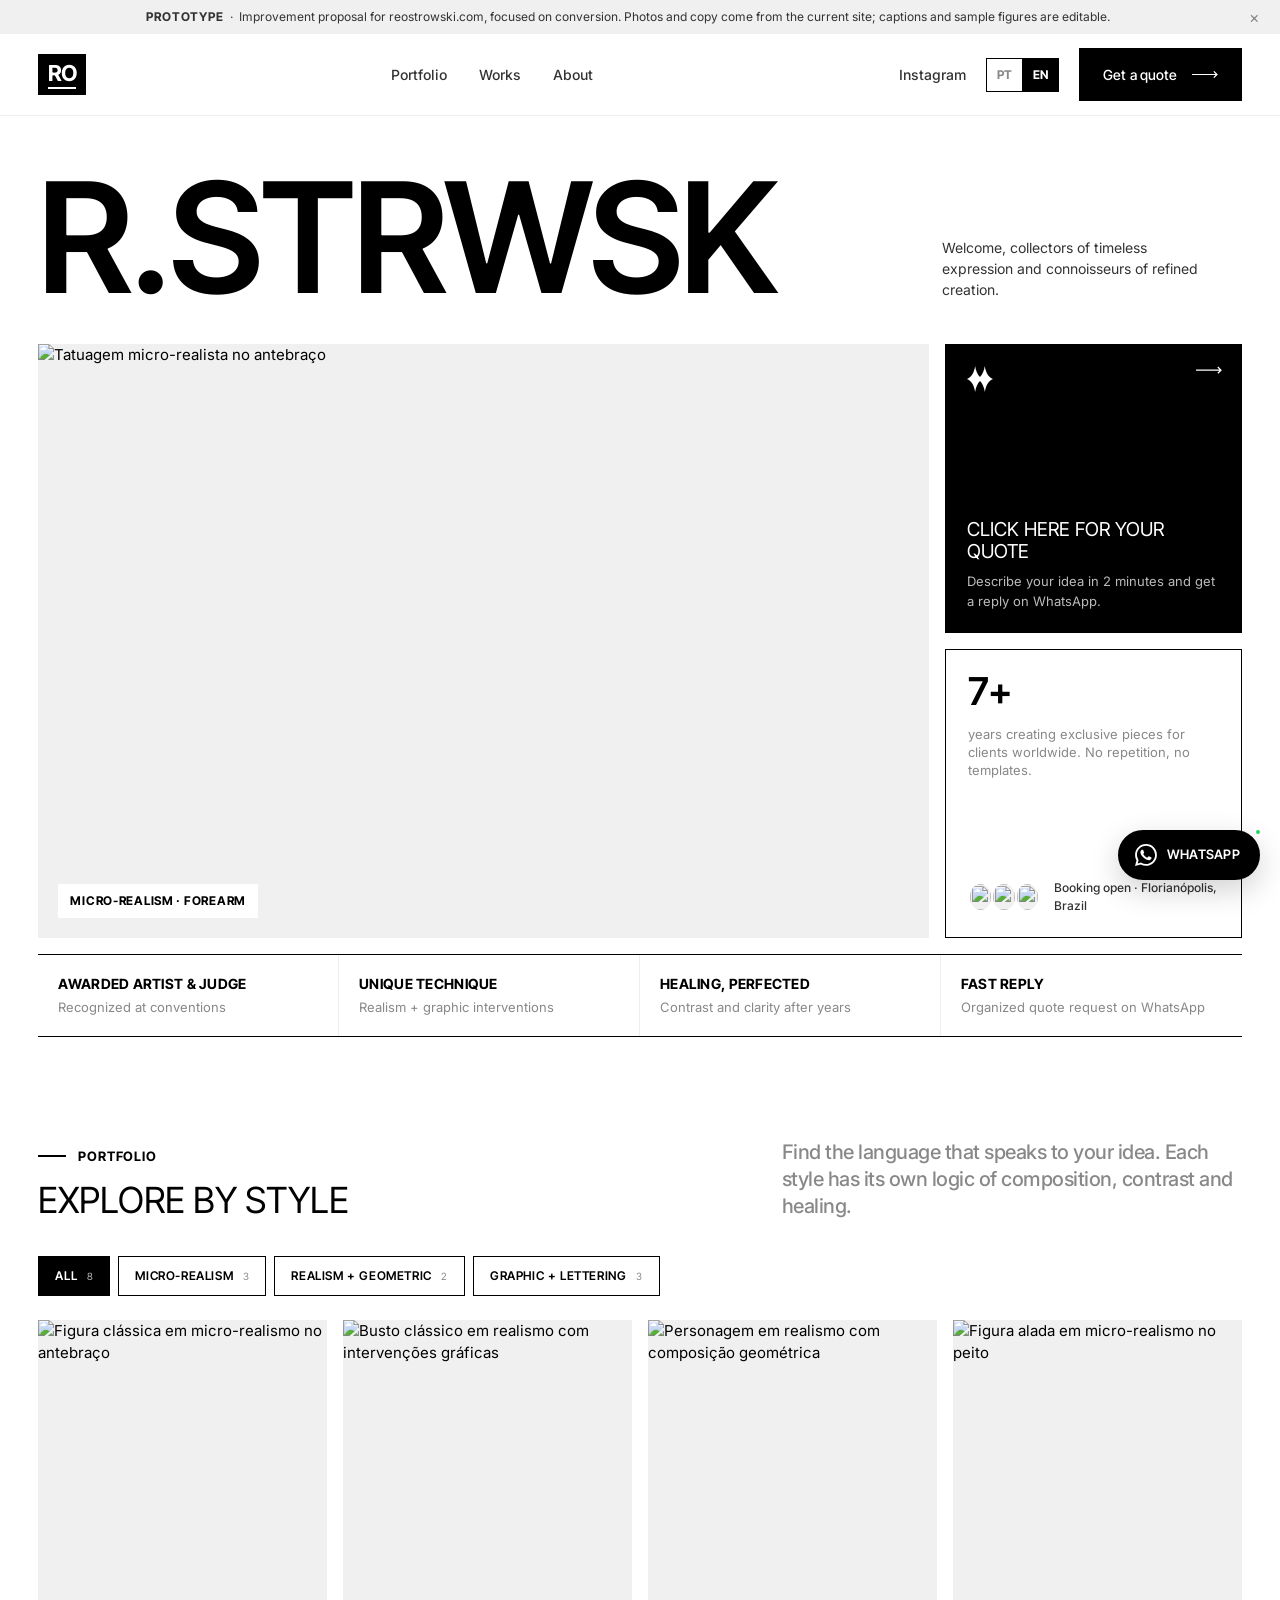
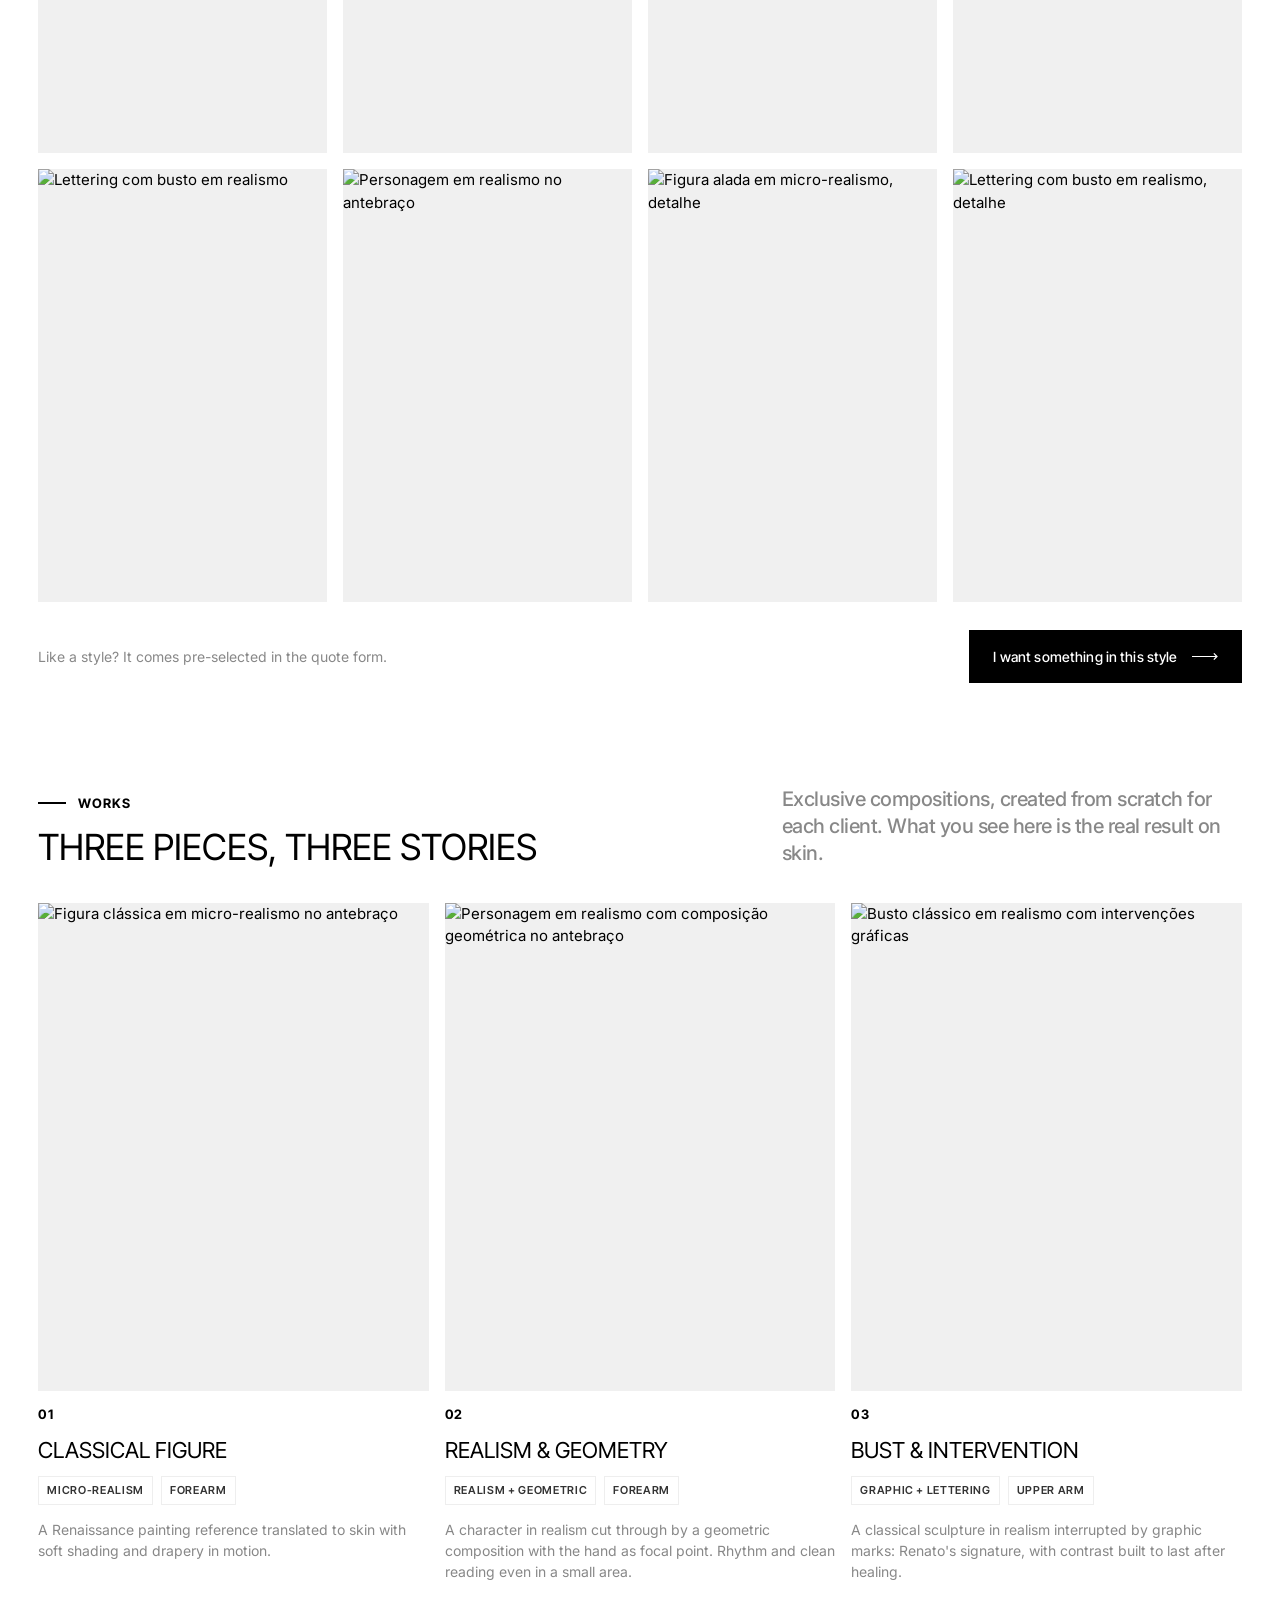
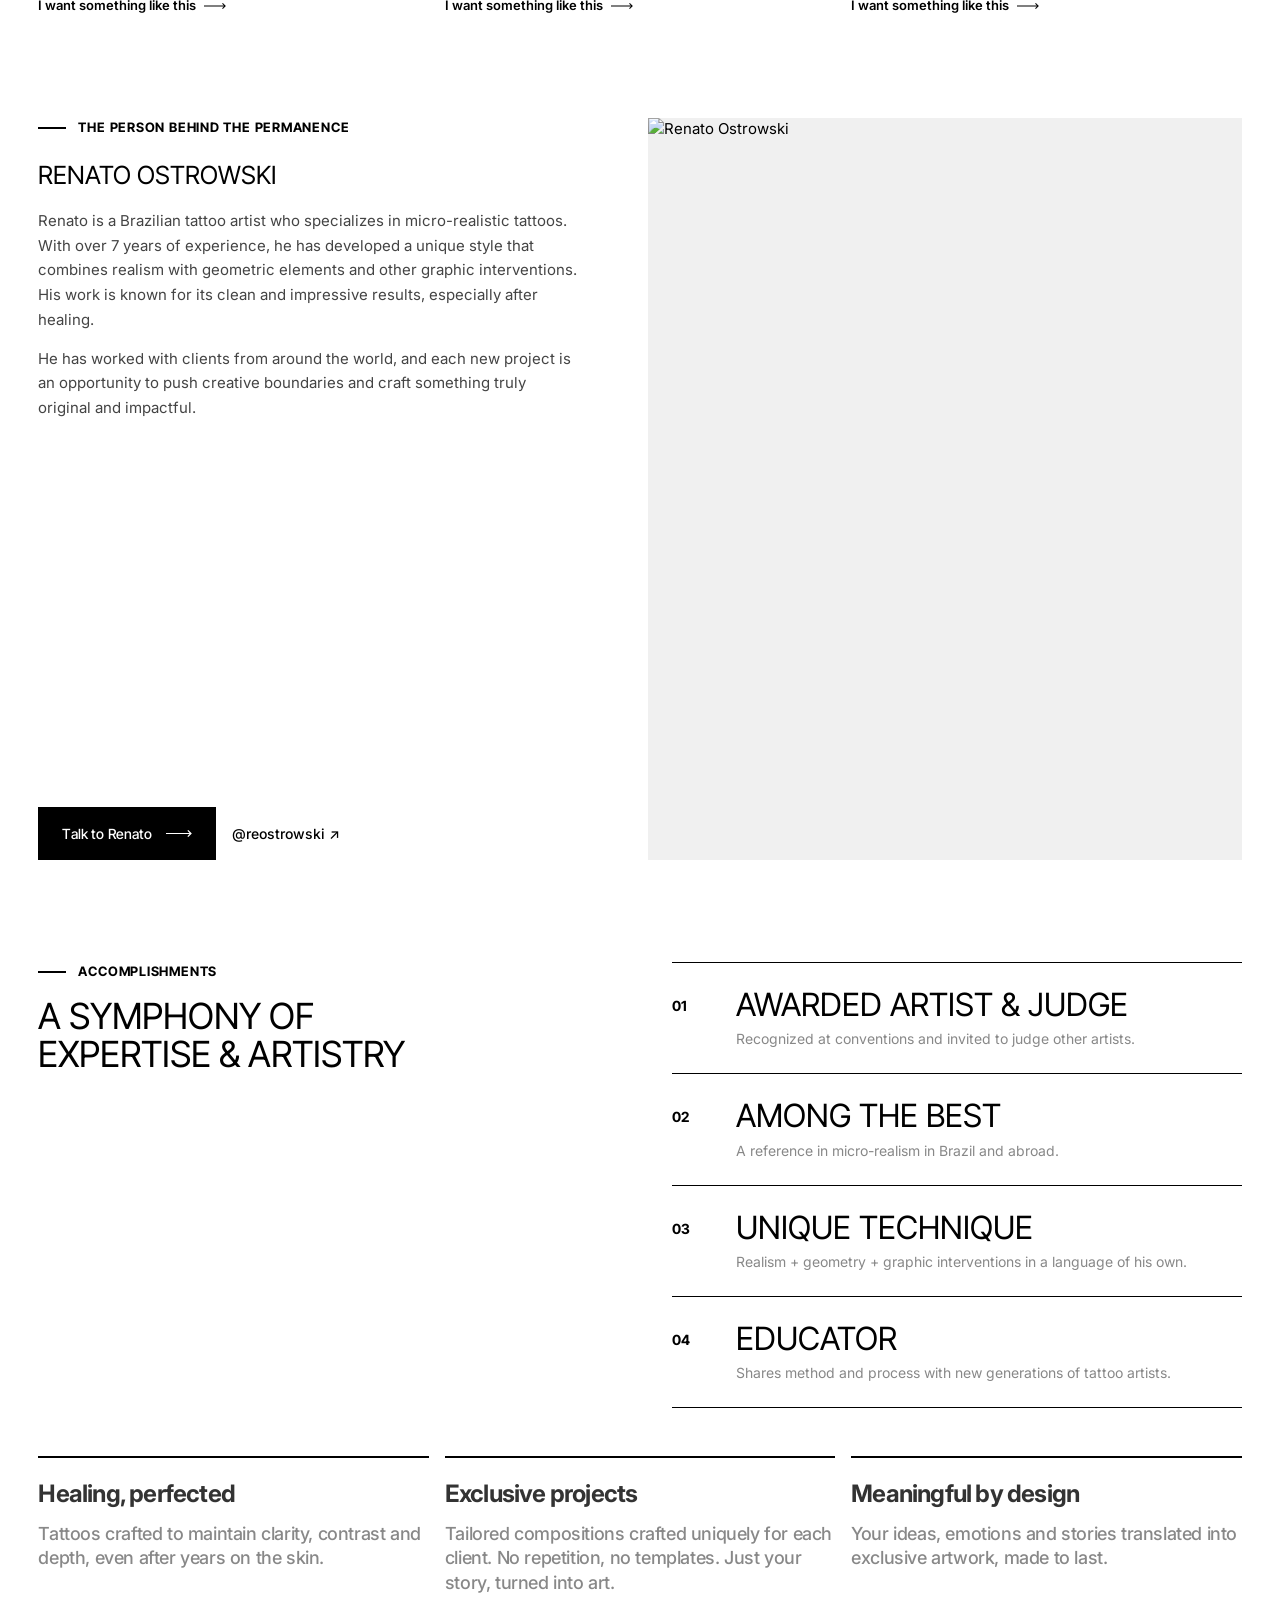
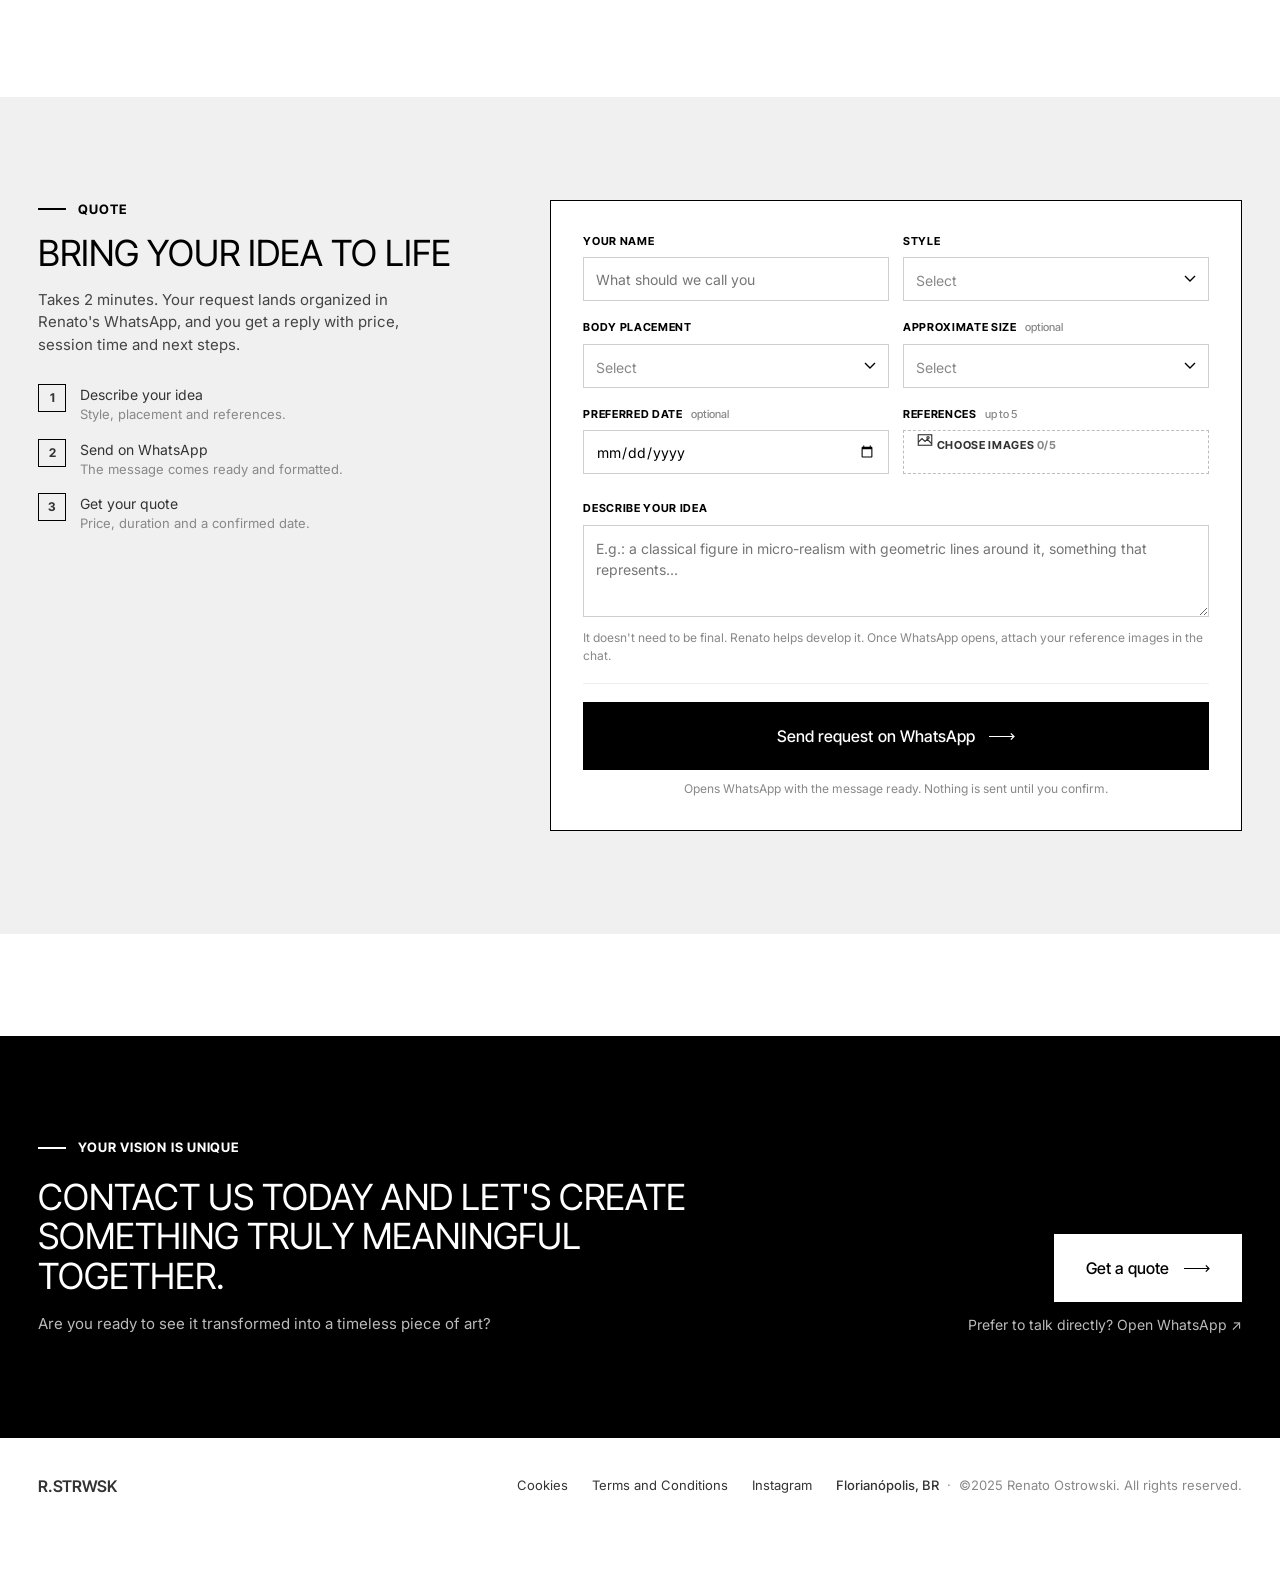
==== commit b66a1b6f: "fix: round WhatsApp button in second prototype" ====
--- a/renato-demo-2/index.html
+++ b/renato-demo-2/index.html
@@ -295,7 +295,7 @@
   .wa-float{
     position:fixed;right:20px;bottom:20px;z-index:60;
     display:inline-flex;align-items:center;gap:10px;background:var(--black);color:var(--white);
-    padding:12px 16px 12px 14px;border:2px solid var(--black);
+    padding:12px 18px 12px 15px;border:2px solid var(--black);border-radius:999px;
     font-family:var(--font-display);font-size:13px;font-weight:600;letter-spacing:.02em;text-transform:uppercase;
     box-shadow:0 10px 30px rgba(0,0,0,.18);transition:transform .2s,background .2s,color .2s
   }
